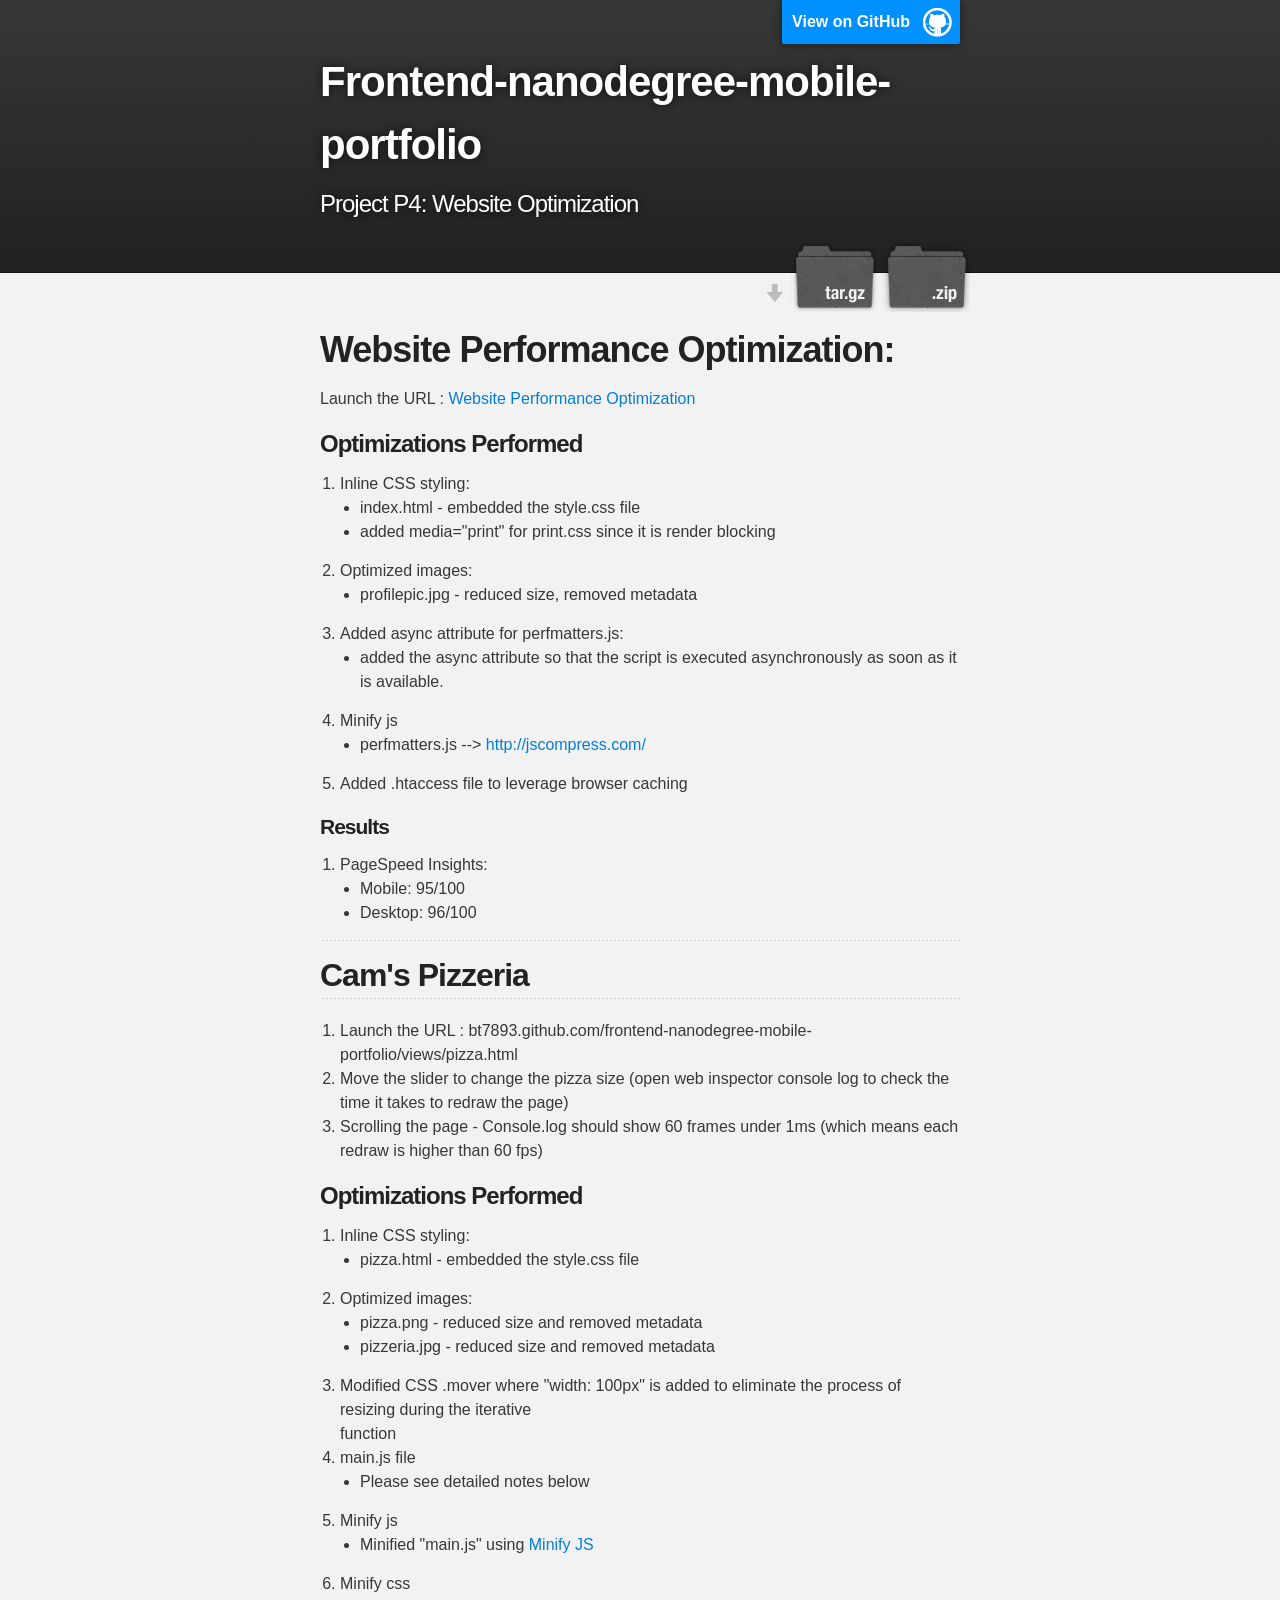
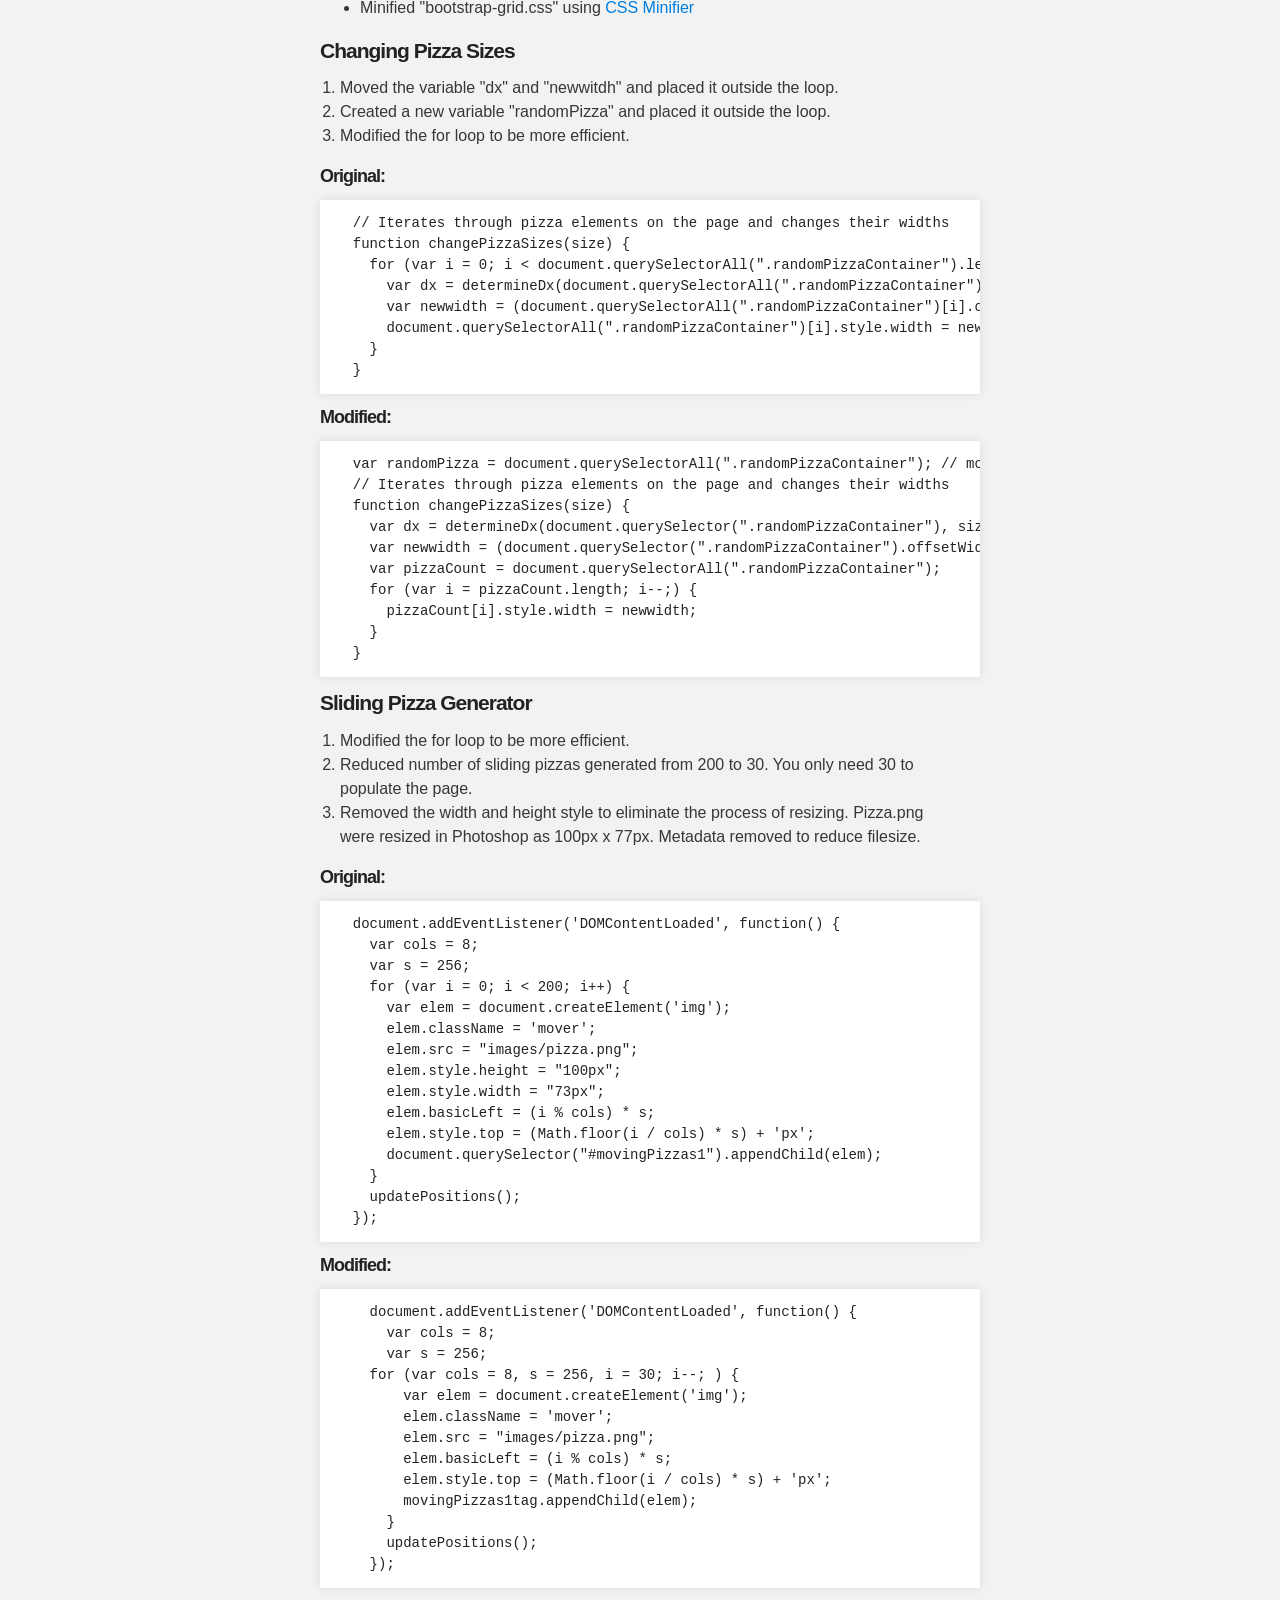
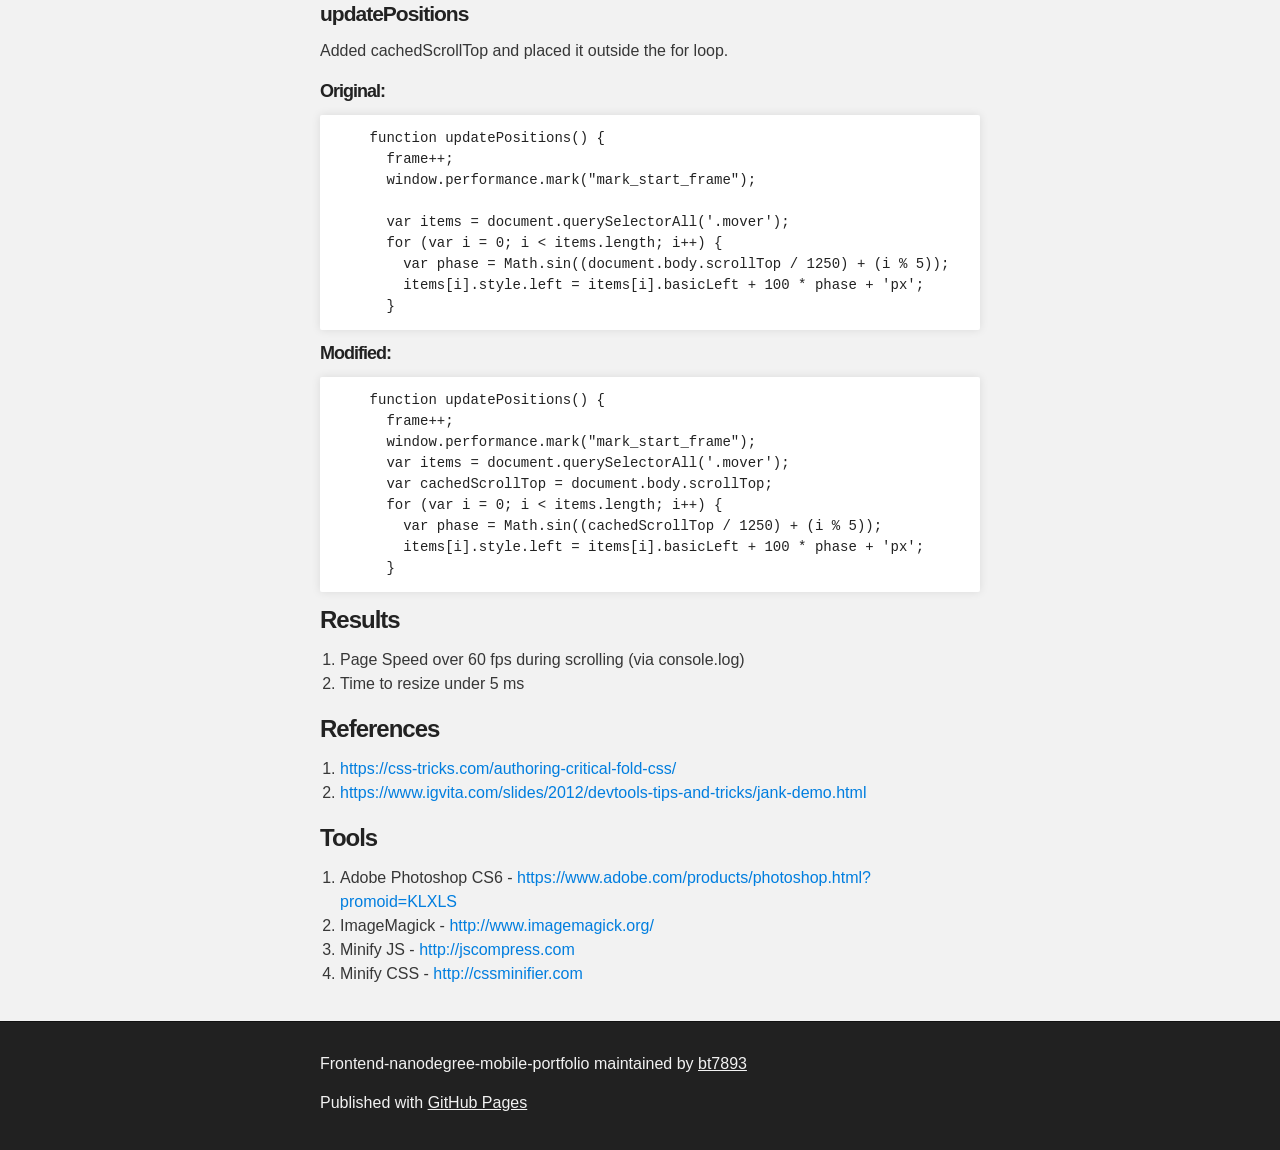
==== index.html @ 43f9e5c0 "Create gh-pages branch via GitHub" ====
<!DOCTYPE html>
<html>

  <head>
    <meta charset='utf-8'>
    <meta http-equiv="X-UA-Compatible" content="chrome=1">
    <meta name="description" content="Frontend-nanodegree-mobile-portfolio : Project P4: Website Optimization">

    <link rel="stylesheet" type="text/css" media="screen" href="stylesheets/stylesheet.css">

    <title>Frontend-nanodegree-mobile-portfolio</title>
  </head>

  <body>

    <!-- HEADER -->
    <div id="header_wrap" class="outer">
        <header class="inner">
          <a id="forkme_banner" href="https://github.com/bt7893/frontend-nanodegree-mobile-portfolio">View on GitHub</a>

          <h1 id="project_title">Frontend-nanodegree-mobile-portfolio</h1>
          <h2 id="project_tagline">Project P4: Website Optimization</h2>

            <section id="downloads">
              <a class="zip_download_link" href="https://github.com/bt7893/frontend-nanodegree-mobile-portfolio/zipball/master">Download this project as a .zip file</a>
              <a class="tar_download_link" href="https://github.com/bt7893/frontend-nanodegree-mobile-portfolio/tarball/master">Download this project as a tar.gz file</a>
            </section>
        </header>
    </div>

    <!-- MAIN CONTENT -->
    <div id="main_content_wrap" class="outer">
      <section id="main_content" class="inner">
        <h1>
<a id="website-performance-optimization" class="anchor" href="#website-performance-optimization" aria-hidden="true"><span class="octicon octicon-link"></span></a>Website Performance Optimization:</h1>

<p>Launch the URL : <a href="bt7893.github.io/frontend-nanodegree-mobile-portfolio/landingPage.html">Website Performance Optimization</a></p>

<h3>
<a id="optimizations-performed" class="anchor" href="#optimizations-performed" aria-hidden="true"><span class="octicon octicon-link"></span></a>Optimizations Performed</h3>

<ol>
<li>Inline CSS styling:

<ul>
<li>index.html - embedded the style.css file</li>
<li>added media="print" for print.css since it is render blocking</li>
</ul>
</li>
<li>Optimized images:

<ul>
<li>profilepic.jpg - reduced size, removed metadata</li>
</ul>
</li>
<li>Added async attribute for perfmatters.js:

<ul>
<li>added the async attribute so that the script is executed asynchronously as soon as it is available.</li>
</ul>
</li>
<li>Minify js

<ul>
<li>perfmatters.js --&gt; <a href="http://jscompress.com/">http://jscompress.com/</a>
</li>
</ul>
</li>
<li>Added .htaccess file to leverage browser caching</li>
</ol>

<h4>
<a id="results" class="anchor" href="#results" aria-hidden="true"><span class="octicon octicon-link"></span></a>Results</h4>

<ol>
<li>PageSpeed Insights:

<ul>
<li>Mobile: 95/100</li>
<li>Desktop: 96/100</li>
</ul>
</li>
</ol>

<hr>

<h2>
<a id="cams-pizzeria" class="anchor" href="#cams-pizzeria" aria-hidden="true"><span class="octicon octicon-link"></span></a>Cam's Pizzeria</h2>

<ol>
<li>Launch the URL : bt7893.github.com/frontend-nanodegree-mobile-portfolio/views/pizza.html</li>
<li>Move the slider to change the pizza size (open web inspector console log to check the time it takes to redraw the page)</li>
<li>Scrolling the page - Console.log should show 60 frames under 1ms (which means each redraw is higher than 60 fps)</li>
</ol>

<h3>
<a id="optimizations-performed-1" class="anchor" href="#optimizations-performed-1" aria-hidden="true"><span class="octicon octicon-link"></span></a>Optimizations Performed</h3>

<ol>
<li>Inline CSS styling:

<ul>
<li>pizza.html - embedded the style.css file</li>
</ul>
</li>
<li>Optimized images:

<ul>
<li>pizza.png - reduced size and removed metadata</li>
<li>pizzeria.jpg - reduced size and removed metadata</li>
</ul>
</li>
<li>Modified CSS .mover where "width: 100px" is added to eliminate the process of resizing during the iterative<br>
function</li>
<li>main.js file

<ul>
<li>Please see detailed notes below</li>
</ul>
</li>
<li>Minify js

<ul>
<li>Minified "main.js" using <a href="http://jscompress.com/">Minify JS</a>
</li>
</ul>
</li>
<li>Minify css

<ul>
<li>Minified "bootstrap-grid.css" using <a href="http://cssminifier.com/">CSS Minifier</a>
</li>
</ul>
</li>
</ol>

<h4>
<a id="changing-pizza-sizes" class="anchor" href="#changing-pizza-sizes" aria-hidden="true"><span class="octicon octicon-link"></span></a>Changing Pizza Sizes</h4>

<ol>
<li>Moved the variable "dx" and "newwitdh" and placed it outside the loop.</li>
<li>Created a new variable "randomPizza" and placed it outside the loop.</li>
<li>Modified the for loop to be more efficient.</li>
</ol>

<h5>
<a id="original" class="anchor" href="#original" aria-hidden="true"><span class="octicon octicon-link"></span></a>Original:</h5>

<pre><code>  // Iterates through pizza elements on the page and changes their widths
  function changePizzaSizes(size) {
    for (var i = 0; i &lt; document.querySelectorAll(".randomPizzaContainer").length; i++) {
      var dx = determineDx(document.querySelectorAll(".randomPizzaContainer")[i], size);
      var newwidth = (document.querySelectorAll(".randomPizzaContainer")[i].offsetWidth + dx) + 'px';
      document.querySelectorAll(".randomPizzaContainer")[i].style.width = newwidth;
    }
  }
</code></pre>

<h5>
<a id="modified" class="anchor" href="#modified" aria-hidden="true"><span class="octicon octicon-link"></span></a>Modified:</h5>

<pre><code>  var randomPizza = document.querySelectorAll(".randomPizzaContainer"); // moved this variable so that it sits outside the function to reduce iterations to fetch the data.
  // Iterates through pizza elements on the page and changes their widths
  function changePizzaSizes(size) {
    var dx = determineDx(document.querySelector(".randomPizzaContainer"), size);
    var newwidth = (document.querySelector(".randomPizzaContainer").offsetWidth + dx) + 'px';
    var pizzaCount = document.querySelectorAll(".randomPizzaContainer");
    for (var i = pizzaCount.length; i--;) {
      pizzaCount[i].style.width = newwidth;
    }
  }
</code></pre>

<h4>
<a id="sliding-pizza-generator" class="anchor" href="#sliding-pizza-generator" aria-hidden="true"><span class="octicon octicon-link"></span></a>Sliding Pizza Generator</h4>

<ol>
<li>Modified the for loop to be more efficient.</li>
<li>Reduced number of sliding pizzas generated from 200 to 30. You only need 30 to populate the page.</li>
<li>Removed the width and height style to eliminate the process of resizing. Pizza.png were resized in Photoshop as 
100px x 77px. Metadata removed to reduce filesize.</li>
</ol>

<h5>
<a id="original-1" class="anchor" href="#original-1" aria-hidden="true"><span class="octicon octicon-link"></span></a>Original:</h5>

<pre><code>  document.addEventListener('DOMContentLoaded', function() {
    var cols = 8;
    var s = 256;
    for (var i = 0; i &lt; 200; i++) {
      var elem = document.createElement('img');
      elem.className = 'mover';
      elem.src = "images/pizza.png";
      elem.style.height = "100px";
      elem.style.width = "73px";
      elem.basicLeft = (i % cols) * s;
      elem.style.top = (Math.floor(i / cols) * s) + 'px';
      document.querySelector("#movingPizzas1").appendChild(elem);
    }
    updatePositions();
  });
</code></pre>

<h5>
<a id="modified-1" class="anchor" href="#modified-1" aria-hidden="true"><span class="octicon octicon-link"></span></a>Modified:</h5>

<pre><code>    document.addEventListener('DOMContentLoaded', function() {
      var cols = 8;
      var s = 256;
    for (var cols = 8, s = 256, i = 30; i--; ) {
        var elem = document.createElement('img');
        elem.className = 'mover';
        elem.src = "images/pizza.png";
        elem.basicLeft = (i % cols) * s;
        elem.style.top = (Math.floor(i / cols) * s) + 'px';
        movingPizzas1tag.appendChild(elem);
      }
      updatePositions();
    });
</code></pre>

<h4>
<a id="updatepositions" class="anchor" href="#updatepositions" aria-hidden="true"><span class="octicon octicon-link"></span></a>updatePositions</h4>

<p>Added cachedScrollTop and placed it outside the for loop.</p>

<h5>
<a id="original-2" class="anchor" href="#original-2" aria-hidden="true"><span class="octicon octicon-link"></span></a>Original:</h5>

<pre><code>    function updatePositions() {
      frame++;
      window.performance.mark("mark_start_frame");

      var items = document.querySelectorAll('.mover');
      for (var i = 0; i &lt; items.length; i++) {
        var phase = Math.sin((document.body.scrollTop / 1250) + (i % 5));
        items[i].style.left = items[i].basicLeft + 100 * phase + 'px';
      }
</code></pre>

<h5>
<a id="modified-2" class="anchor" href="#modified-2" aria-hidden="true"><span class="octicon octicon-link"></span></a>Modified:</h5>

<pre><code>    function updatePositions() {
      frame++;
      window.performance.mark("mark_start_frame");
      var items = document.querySelectorAll('.mover');
      var cachedScrollTop = document.body.scrollTop;
      for (var i = 0; i &lt; items.length; i++) {
        var phase = Math.sin((cachedScrollTop / 1250) + (i % 5));
        items[i].style.left = items[i].basicLeft + 100 * phase + 'px';
      }
</code></pre>

<h3>
<a id="results-1" class="anchor" href="#results-1" aria-hidden="true"><span class="octicon octicon-link"></span></a>Results</h3>

<ol>
<li>Page Speed over 60 fps during scrolling (via console.log)</li>
<li>Time to resize under 5 ms</li>
</ol>

<h3>
<a id="references" class="anchor" href="#references" aria-hidden="true"><span class="octicon octicon-link"></span></a>References</h3>

<ol>
<li><a href="https://css-tricks.com/authoring-critical-fold-css/">https://css-tricks.com/authoring-critical-fold-css/</a></li>
<li><a href="https://www.igvita.com/slides/2012/devtools-tips-and-tricks/jank-demo.html">https://www.igvita.com/slides/2012/devtools-tips-and-tricks/jank-demo.html</a></li>
</ol>

<h3>
<a id="tools" class="anchor" href="#tools" aria-hidden="true"><span class="octicon octicon-link"></span></a>Tools</h3>

<ol>
<li>Adobe Photoshop CS6 - <a href="https://www.adobe.com/products/photoshop.html?promoid=KLXLS">https://www.adobe.com/products/photoshop.html?promoid=KLXLS</a>
</li>
<li>ImageMagick - <a href="http://www.imagemagick.org/">http://www.imagemagick.org/</a>
</li>
<li>Minify JS - <a href="http://jscompress.com">http://jscompress.com</a>
</li>
<li>Minify CSS - <a href="http://cssminifier.com">http://cssminifier.com</a>
</li>
</ol>
      </section>
    </div>

    <!-- FOOTER  -->
    <div id="footer_wrap" class="outer">
      <footer class="inner">
        <p class="copyright">Frontend-nanodegree-mobile-portfolio maintained by <a href="https://github.com/bt7893">bt7893</a></p>
        <p>Published with <a href="http://pages.github.com">GitHub Pages</a></p>
      </footer>
    </div>

    

  </body>
</html>
---- stylesheets/stylesheet.css ----
/*******************************************************************************
Slate Theme for GitHub Pages
by Jason Costello, @jsncostello
*******************************************************************************/

@import url(pygment_trac.css);

/*******************************************************************************
MeyerWeb Reset
*******************************************************************************/

html, body, div, span, applet, object, iframe,
h1, h2, h3, h4, h5, h6, p, blockquote, pre,
a, abbr, acronym, address, big, cite, code,
del, dfn, em, img, ins, kbd, q, s, samp,
small, strike, strong, sub, sup, tt, var,
b, u, i, center,
dl, dt, dd, ol, ul, li,
fieldset, form, label, legend,
table, caption, tbody, tfoot, thead, tr, th, td,
article, aside, canvas, details, embed,
figure, figcaption, footer, header, hgroup,
menu, nav, output, ruby, section, summary,
time, mark, audio, video {
  margin: 0;
  padding: 0;
  border: 0;
  font: inherit;
  vertical-align: baseline;
}

/* HTML5 display-role reset for older browsers */
article, aside, details, figcaption, figure,
footer, header, hgroup, menu, nav, section {
  display: block;
}

ol, ul {
  list-style: none;
}

table {
  border-collapse: collapse;
  border-spacing: 0;
}

/*******************************************************************************
Theme Styles
*******************************************************************************/

body {
  box-sizing: border-box;
  color:#373737;
  background: #212121;
  font-size: 16px;
  font-family: 'Myriad Pro', Calibri, Helvetica, Arial, sans-serif;
  line-height: 1.5;
  -webkit-font-smoothing: antialiased;
}

h1, h2, h3, h4, h5, h6 {
  margin: 10px 0;
  font-weight: 700;
  color:#222222;
  font-family: 'Lucida Grande', 'Calibri', Helvetica, Arial, sans-serif;
  letter-spacing: -1px;
}

h1 {
  font-size: 36px;
  font-weight: 700;
}

h2 {
  padding-bottom: 10px;
  font-size: 32px;
  background: url('../images/bg_hr.png') repeat-x bottom;
}

h3 {
  font-size: 24px;
}

h4 {
  font-size: 21px;
}

h5 {
  font-size: 18px;
}

h6 {
  font-size: 16px;
}

p {
  margin: 10px 0 15px 0;
}

footer p {
  color: #f2f2f2;
}

a {
  text-decoration: none;
  color: #007edf;
  text-shadow: none;

  transition: color 0.5s ease;
  transition: text-shadow 0.5s ease;
  -webkit-transition: color 0.5s ease;
  -webkit-transition: text-shadow 0.5s ease;
  -moz-transition: color 0.5s ease;
  -moz-transition: text-shadow 0.5s ease;
  -o-transition: color 0.5s ease;
  -o-transition: text-shadow 0.5s ease;
  -ms-transition: color 0.5s ease;
  -ms-transition: text-shadow 0.5s ease;
}

a:hover, a:focus {text-decoration: underline;}

footer a {
  color: #F2F2F2;
  text-decoration: underline;
}

em {
  font-style: italic;
}

strong {
  font-weight: bold;
}

img {
  position: relative;
  margin: 0 auto;
  max-width: 739px;
  padding: 5px;
  margin: 10px 0 10px 0;
  border: 1px solid #ebebeb;

  box-shadow: 0 0 5px #ebebeb;
  -webkit-box-shadow: 0 0 5px #ebebeb;
  -moz-box-shadow: 0 0 5px #ebebeb;
  -o-box-shadow: 0 0 5px #ebebeb;
  -ms-box-shadow: 0 0 5px #ebebeb;
}

p img {
  display: inline;
  margin: 0;
  padding: 0;
  vertical-align: middle;
  text-align: center;
  border: none;
}

pre, code {
  width: 100%;
  color: #222;
  background-color: #fff;

  font-family: Monaco, "Bitstream Vera Sans Mono", "Lucida Console", Terminal, monospace;
  font-size: 14px;

  border-radius: 2px;
  -moz-border-radius: 2px;
  -webkit-border-radius: 2px;
}

pre {
  width: 100%;
  padding: 10px;
  box-shadow: 0 0 10px rgba(0,0,0,.1);
  overflow: auto;
}

code {
  padding: 3px;
  margin: 0 3px;
  box-shadow: 0 0 10px rgba(0,0,0,.1);
}

pre code {
  display: block;
  box-shadow: none;
}

blockquote {
  color: #666;
  margin-bottom: 20px;
  padding: 0 0 0 20px;
  border-left: 3px solid #bbb;
}


ul, ol, dl {
  margin-bottom: 15px
}

ul {
  list-style-position: inside;
  list-style: disc;
  padding-left: 20px;
}

ol {
  list-style-position: inside;
  list-style: decimal;
  padding-left: 20px;
}

dl dt {
  font-weight: bold;
}

dl dd {
  padding-left: 20px;
  font-style: italic;
}

dl p {
  padding-left: 20px;
  font-style: italic;
}

hr {
  height: 1px;
  margin-bottom: 5px;
  border: none;
  background: url('../images/bg_hr.png') repeat-x center;
}

table {
  border: 1px solid #373737;
  margin-bottom: 20px;
  text-align: left;
 }

th {
  font-family: 'Lucida Grande', 'Helvetica Neue', Helvetica, Arial, sans-serif;
  padding: 10px;
  background: #373737;
  color: #fff;
 }

td {
  padding: 10px;
  border: 1px solid #373737;
 }

form {
  background: #f2f2f2;
  padding: 20px;
}

/*******************************************************************************
Full-Width Styles
*******************************************************************************/

.outer {
  width: 100%;
}

.inner {
  position: relative;
  max-width: 640px;
  padding: 20px 10px;
  margin: 0 auto;
}

#forkme_banner {
  display: block;
  position: absolute;
  top:0;
  right: 10px;
  z-index: 10;
  padding: 10px 50px 10px 10px;
  color: #fff;
  background: url('../images/blacktocat.png') #0090ff no-repeat 95% 50%;
  font-weight: 700;
  box-shadow: 0 0 10px rgba(0,0,0,.5);
  border-bottom-left-radius: 2px;
  border-bottom-right-radius: 2px;
}

#header_wrap {
  background: #212121;
  background: -moz-linear-gradient(top, #373737, #212121);
  background: -webkit-linear-gradient(top, #373737, #212121);
  background: -ms-linear-gradient(top, #373737, #212121);
  background: -o-linear-gradient(top, #373737, #212121);
  background: linear-gradient(top, #373737, #212121);
}

#header_wrap .inner {
  padding: 50px 10px 30px 10px;
}

#project_title {
  margin: 0;
  color: #fff;
  font-size: 42px;
  font-weight: 700;
  text-shadow: #111 0px 0px 10px;
}

#project_tagline {
  color: #fff;
  font-size: 24px;
  font-weight: 300;
  background: none;
  text-shadow: #111 0px 0px 10px;
}

#downloads {
  position: absolute;
  width: 210px;
  z-index: 10;
  bottom: -40px;
  right: 0;
  height: 70px;
  background: url('../images/icon_download.png') no-repeat 0% 90%;
}

.zip_download_link {
  display: block;
  float: right;
  width: 90px;
  height:70px;
  text-indent: -5000px;
  overflow: hidden;
  background: url(../images/sprite_download.png) no-repeat bottom left;
}

.tar_download_link {
  display: block;
  float: right;
  width: 90px;
  height:70px;
  text-indent: -5000px;
  overflow: hidden;
  background: url(../images/sprite_download.png) no-repeat bottom right;
  margin-left: 10px;
}

.zip_download_link:hover {
  background: url(../images/sprite_download.png) no-repeat top left;
}

.tar_download_link:hover {
  background: url(../images/sprite_download.png) no-repeat top right;
}

#main_content_wrap {
  background: #f2f2f2;
  border-top: 1px solid #111;
  border-bottom: 1px solid #111;
}

#main_content {
  padding-top: 40px;
}

#footer_wrap {
  background: #212121;
}



/*******************************************************************************
Small Device Styles
*******************************************************************************/

@media screen and (max-width: 480px) {
  body {
    font-size:14px;
  }

  #downloads {
    display: none;
  }

  .inner {
    min-width: 320px;
    max-width: 480px;
  }

  #project_title {
  font-size: 32px;
  }

  h1 {
    font-size: 28px;
  }

  h2 {
    font-size: 24px;
  }

  h3 {
    font-size: 21px;
  }

  h4 {
    font-size: 18px;
  }

  h5 {
    font-size: 14px;
  }

  h6 {
    font-size: 12px;
  }

  code, pre {
    min-width: 320px;
    max-width: 480px;
    font-size: 11px;
  }

}
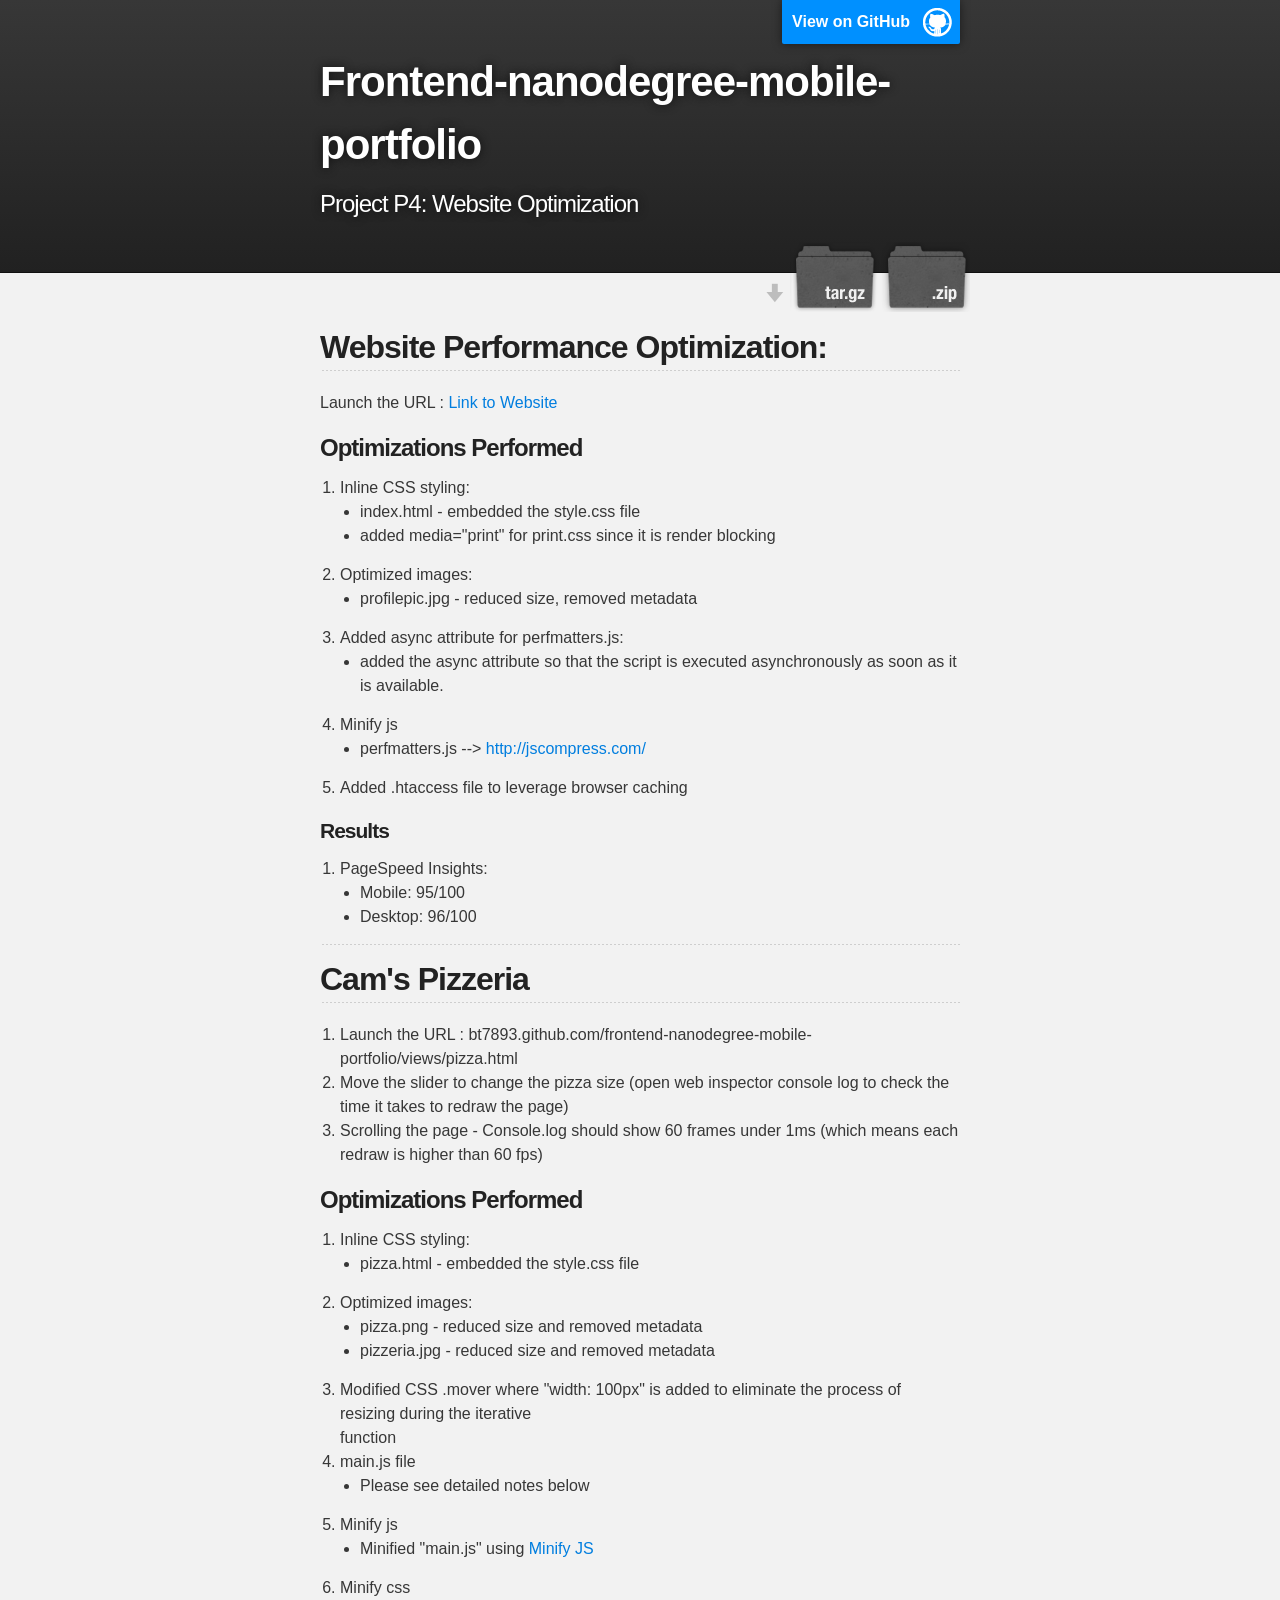
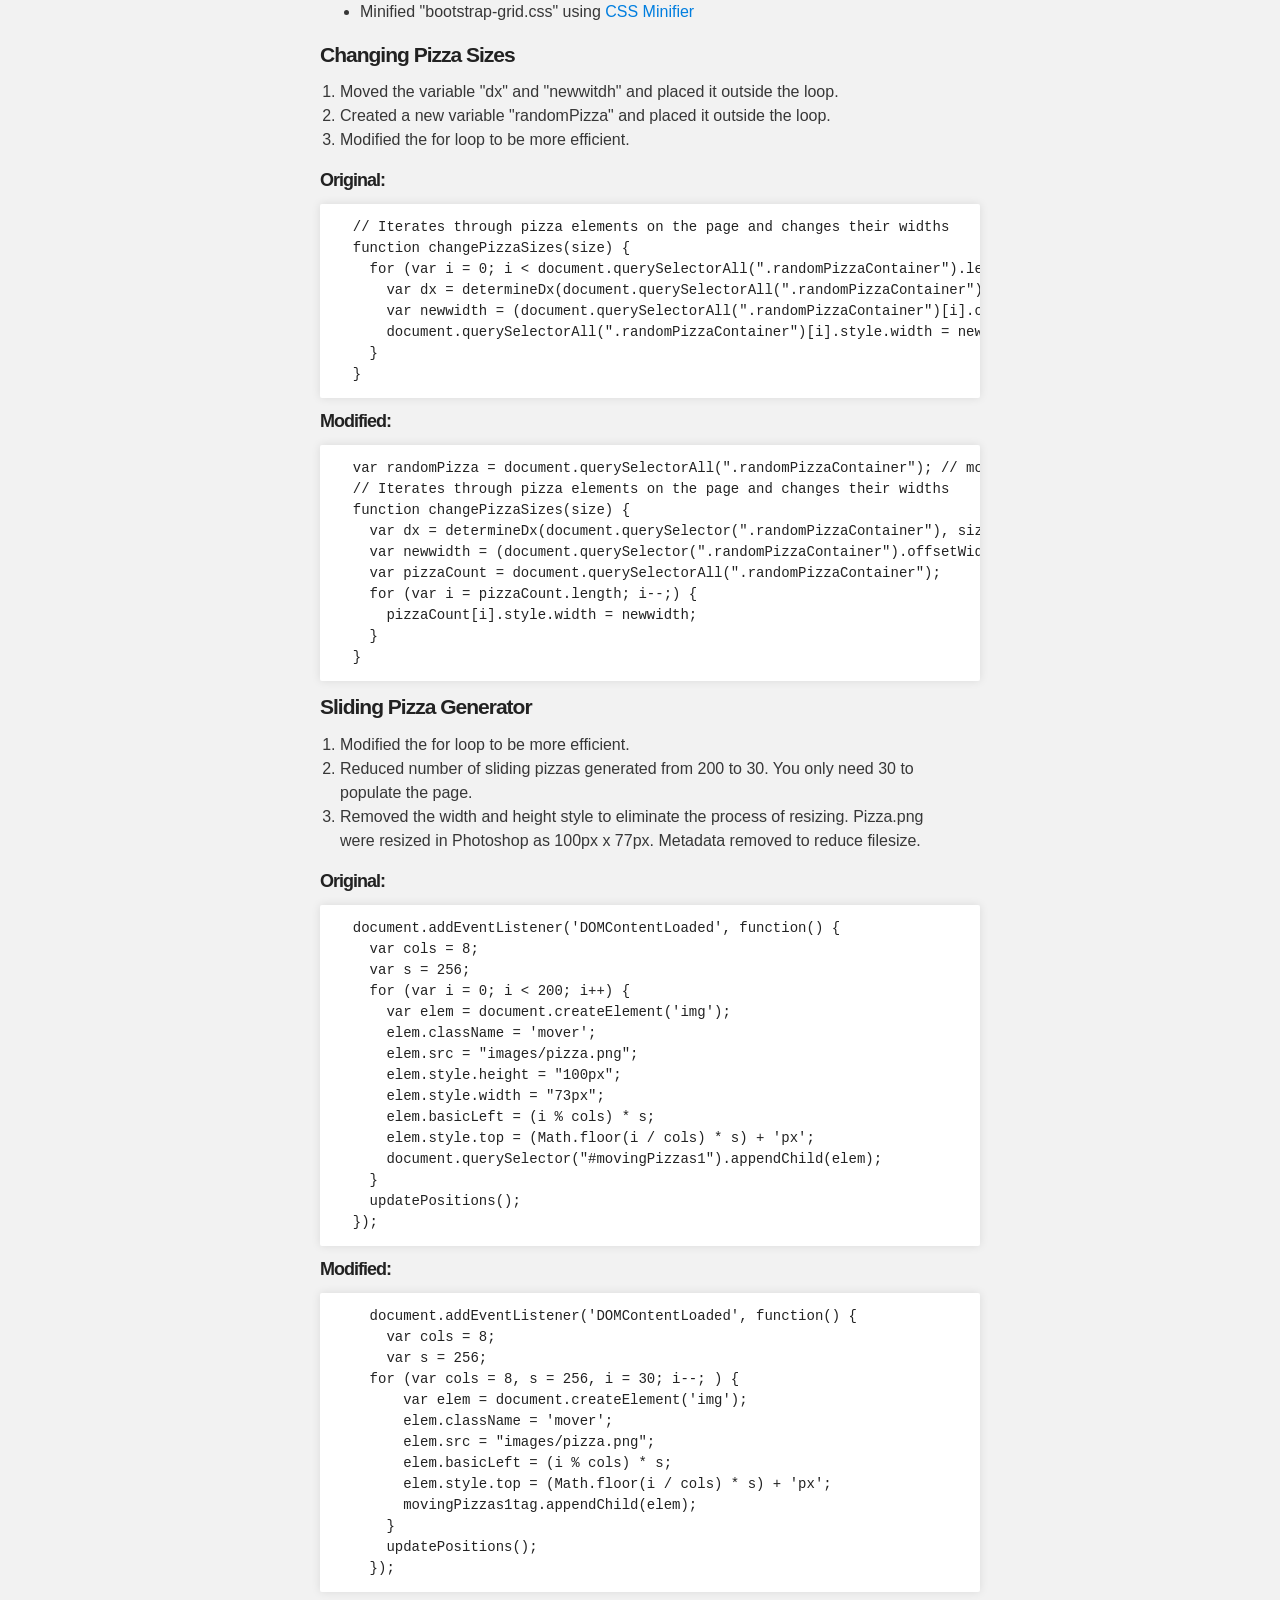
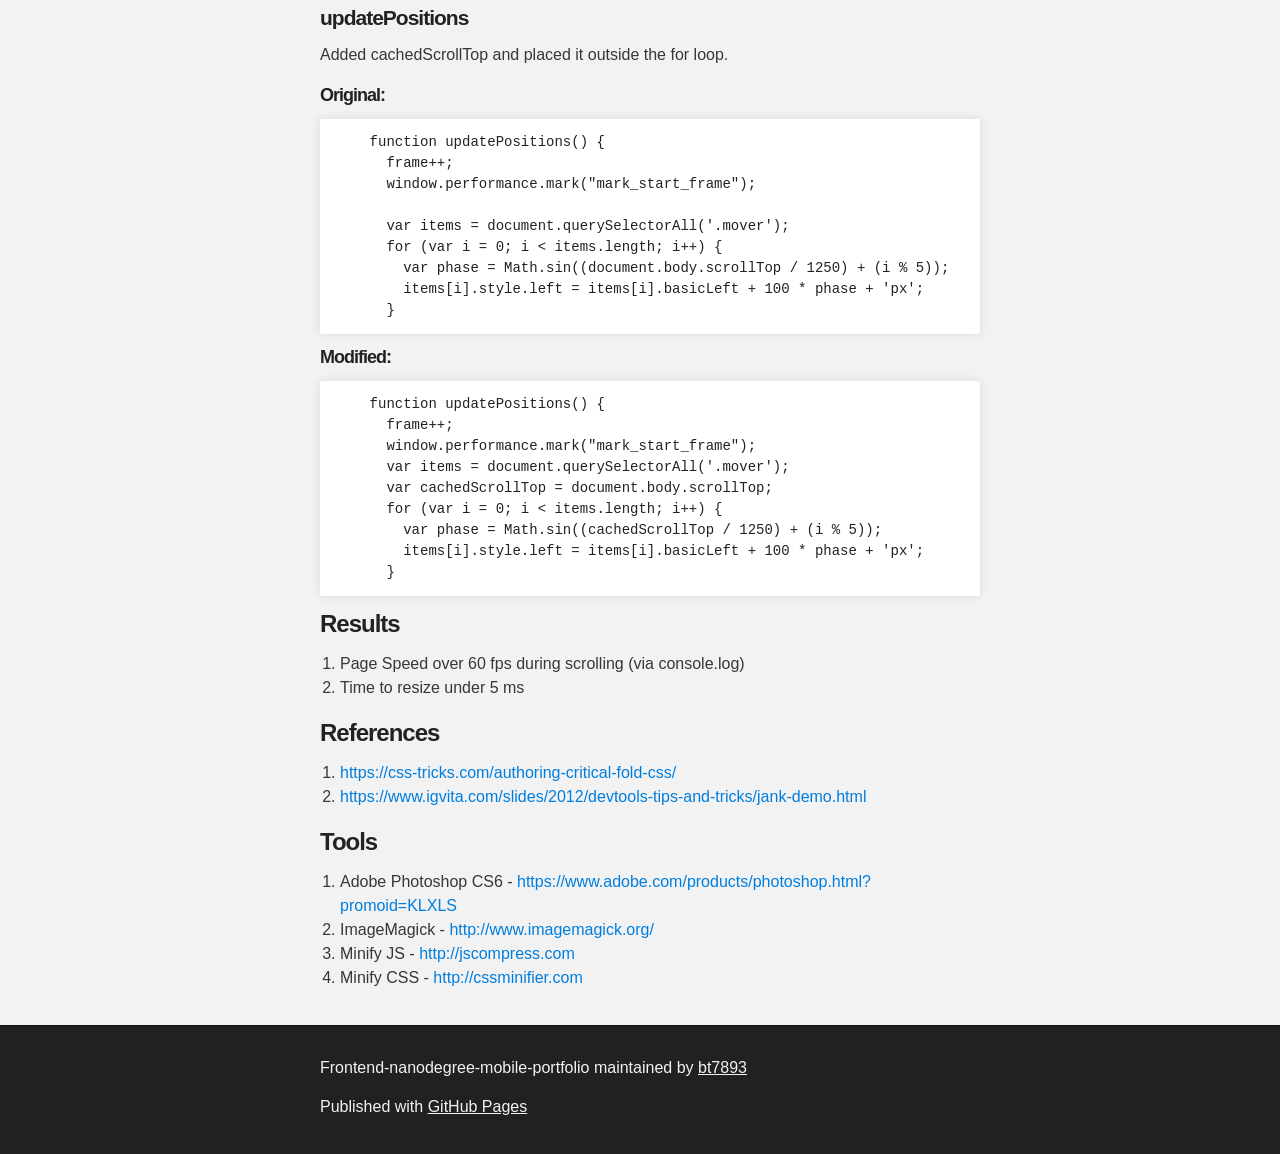
==== commit 4f935955: "Create gh-pages branch via GitHub" ====
--- a/index.html
+++ b/index.html
@@ -31,10 +31,10 @@
     <!-- MAIN CONTENT -->
     <div id="main_content_wrap" class="outer">
       <section id="main_content" class="inner">
-        <h1>
-<a id="website-performance-optimization" class="anchor" href="#website-performance-optimization" aria-hidden="true"><span class="octicon octicon-link"></span></a>Website Performance Optimization:</h1>
-
-<p>Launch the URL : <a href="bt7893.github.io/frontend-nanodegree-mobile-portfolio/landingPage.html">Website Performance Optimization</a></p>
+        <h2>
+<a id="website-performance-optimization" class="anchor" href="#website-performance-optimization" aria-hidden="true"><span class="octicon octicon-link"></span></a>Website Performance Optimization:</h2>
+
+<p>Launch the URL : <a href="bt7893.github.io/frontend-nanodegree-mobile-portfolio/landingPage.html">Link to Website</a></p>
 
 <h3>
 <a id="optimizations-performed" class="anchor" href="#optimizations-performed" aria-hidden="true"><span class="octicon octicon-link"></span></a>Optimizations Performed</h3>
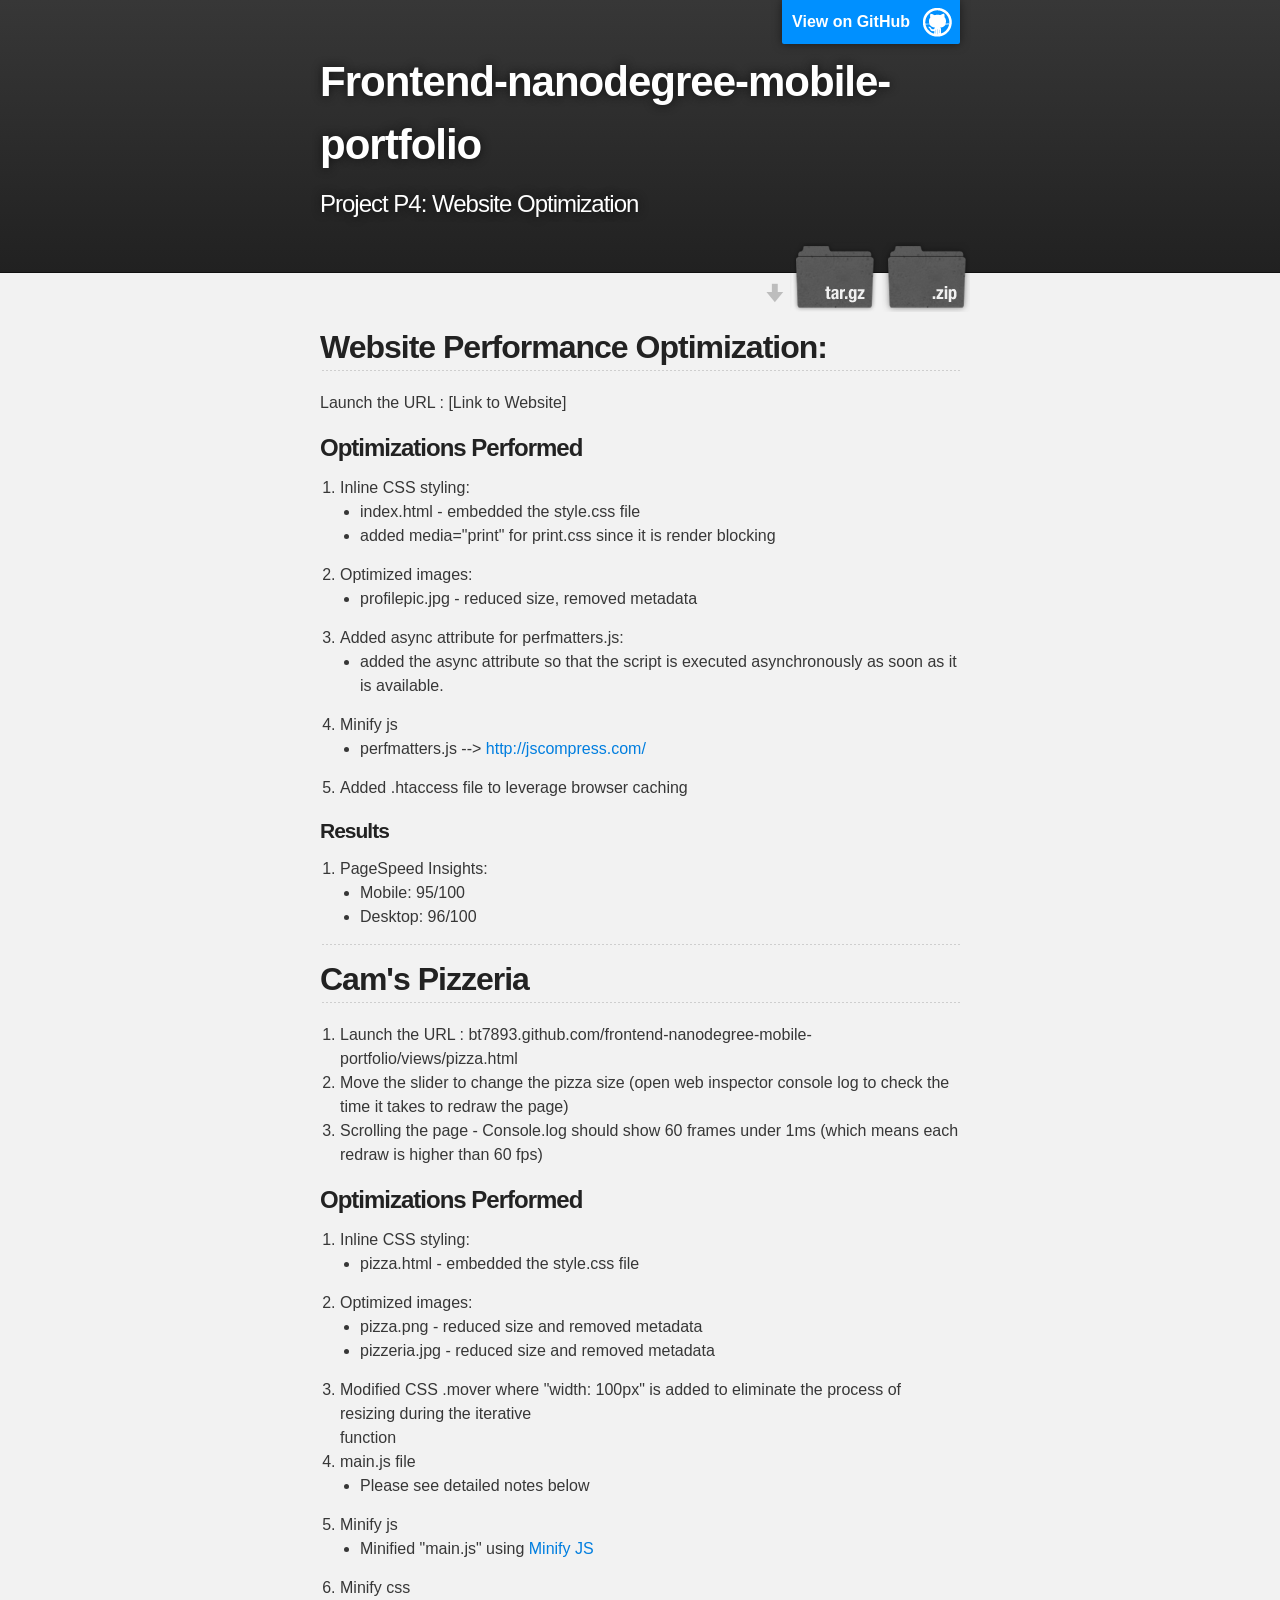
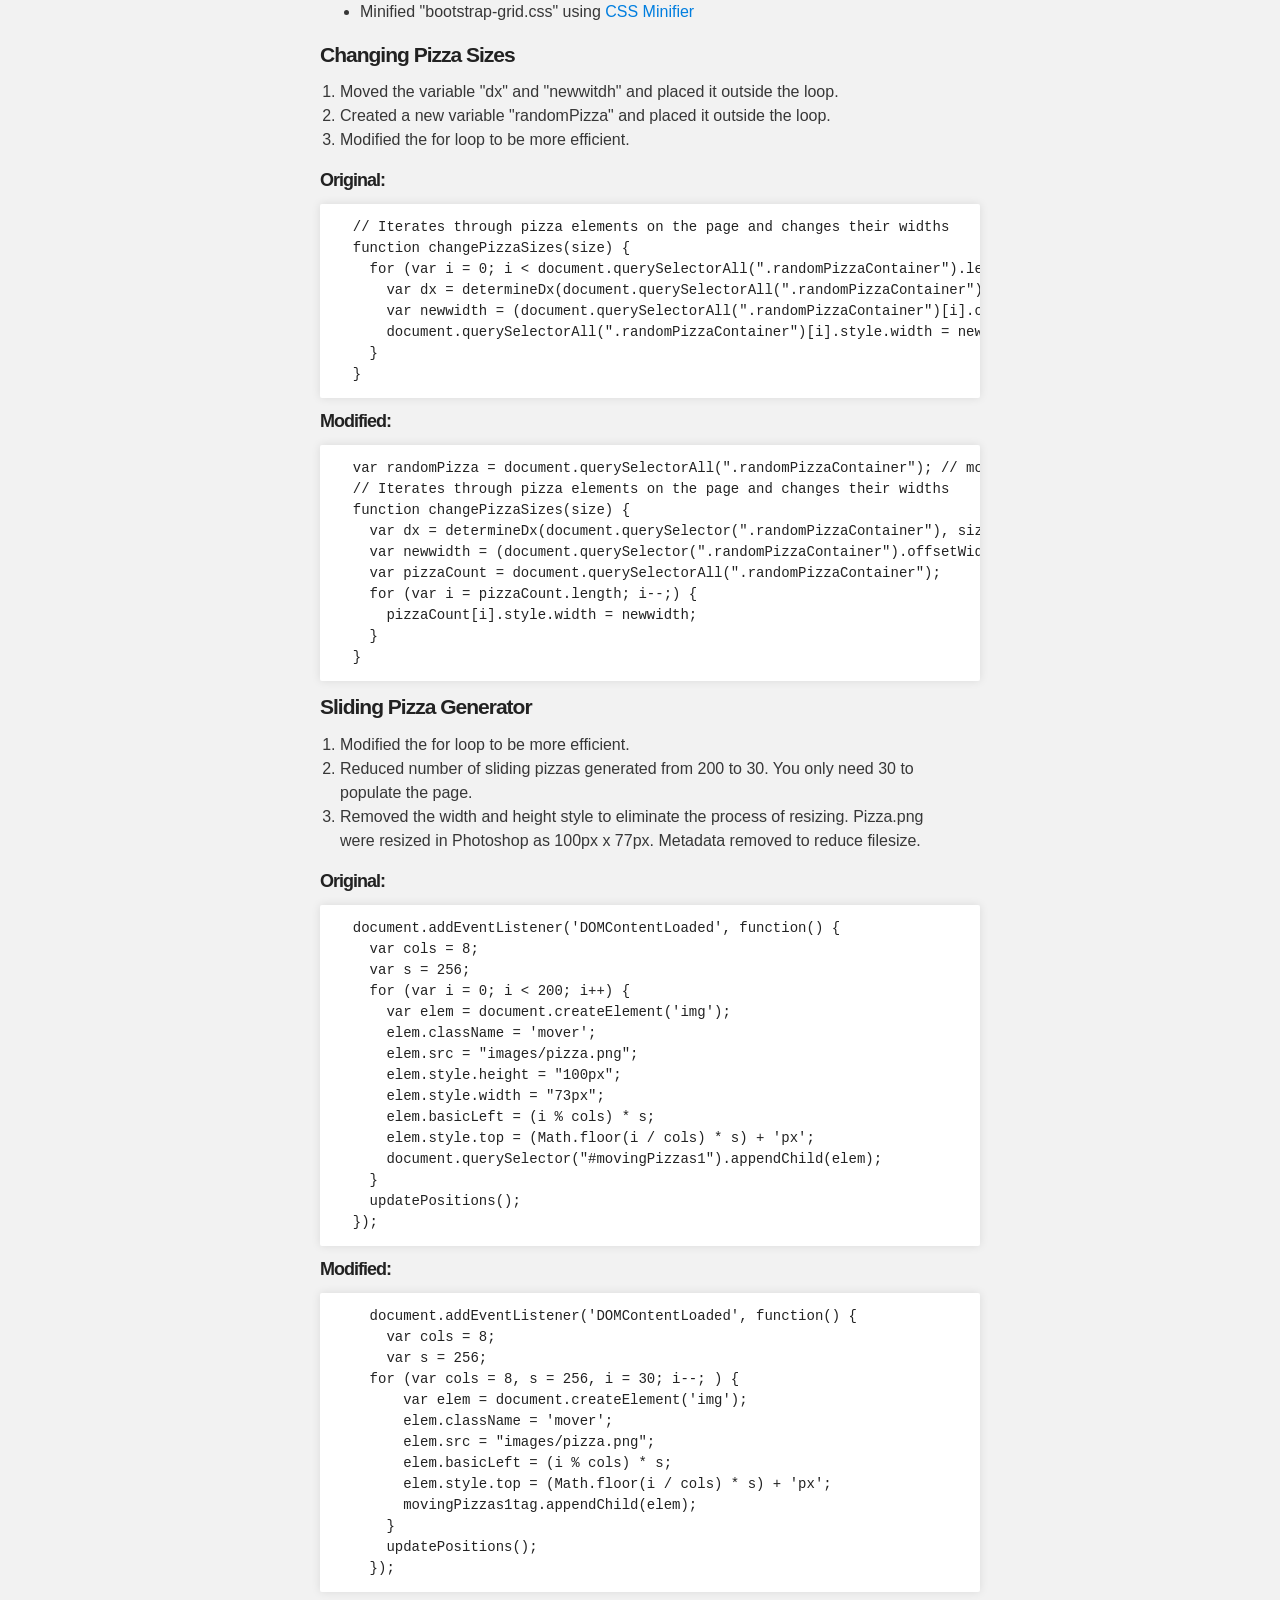
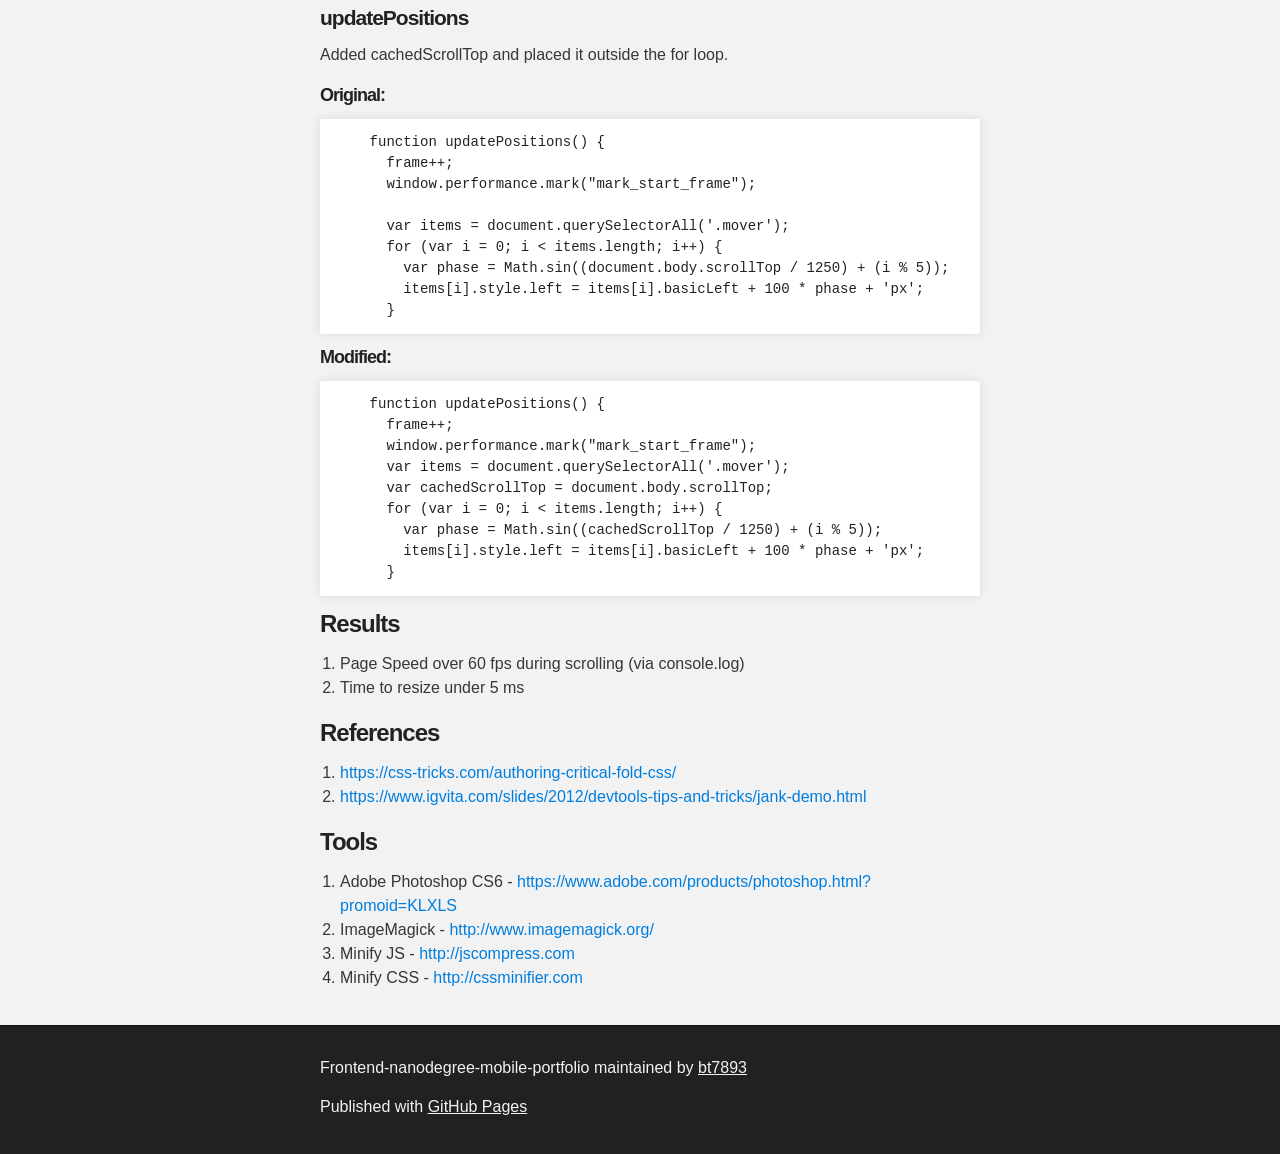
==== commit c795b38c: "Create gh-pages branch via GitHub" ====
--- a/index.html
+++ b/index.html
@@ -34,7 +34,7 @@
         <h2>
 <a id="website-performance-optimization" class="anchor" href="#website-performance-optimization" aria-hidden="true"><span class="octicon octicon-link"></span></a>Website Performance Optimization:</h2>
 
-<p>Launch the URL : <a href="bt7893.github.io/frontend-nanodegree-mobile-portfolio/landingPage.html">Link to Website</a></p>
+<p>Launch the URL : [Link to Website]</p>
 
 <h3>
 <a id="optimizations-performed" class="anchor" href="#optimizations-performed" aria-hidden="true"><span class="octicon octicon-link"></span></a>Optimizations Performed</h3>
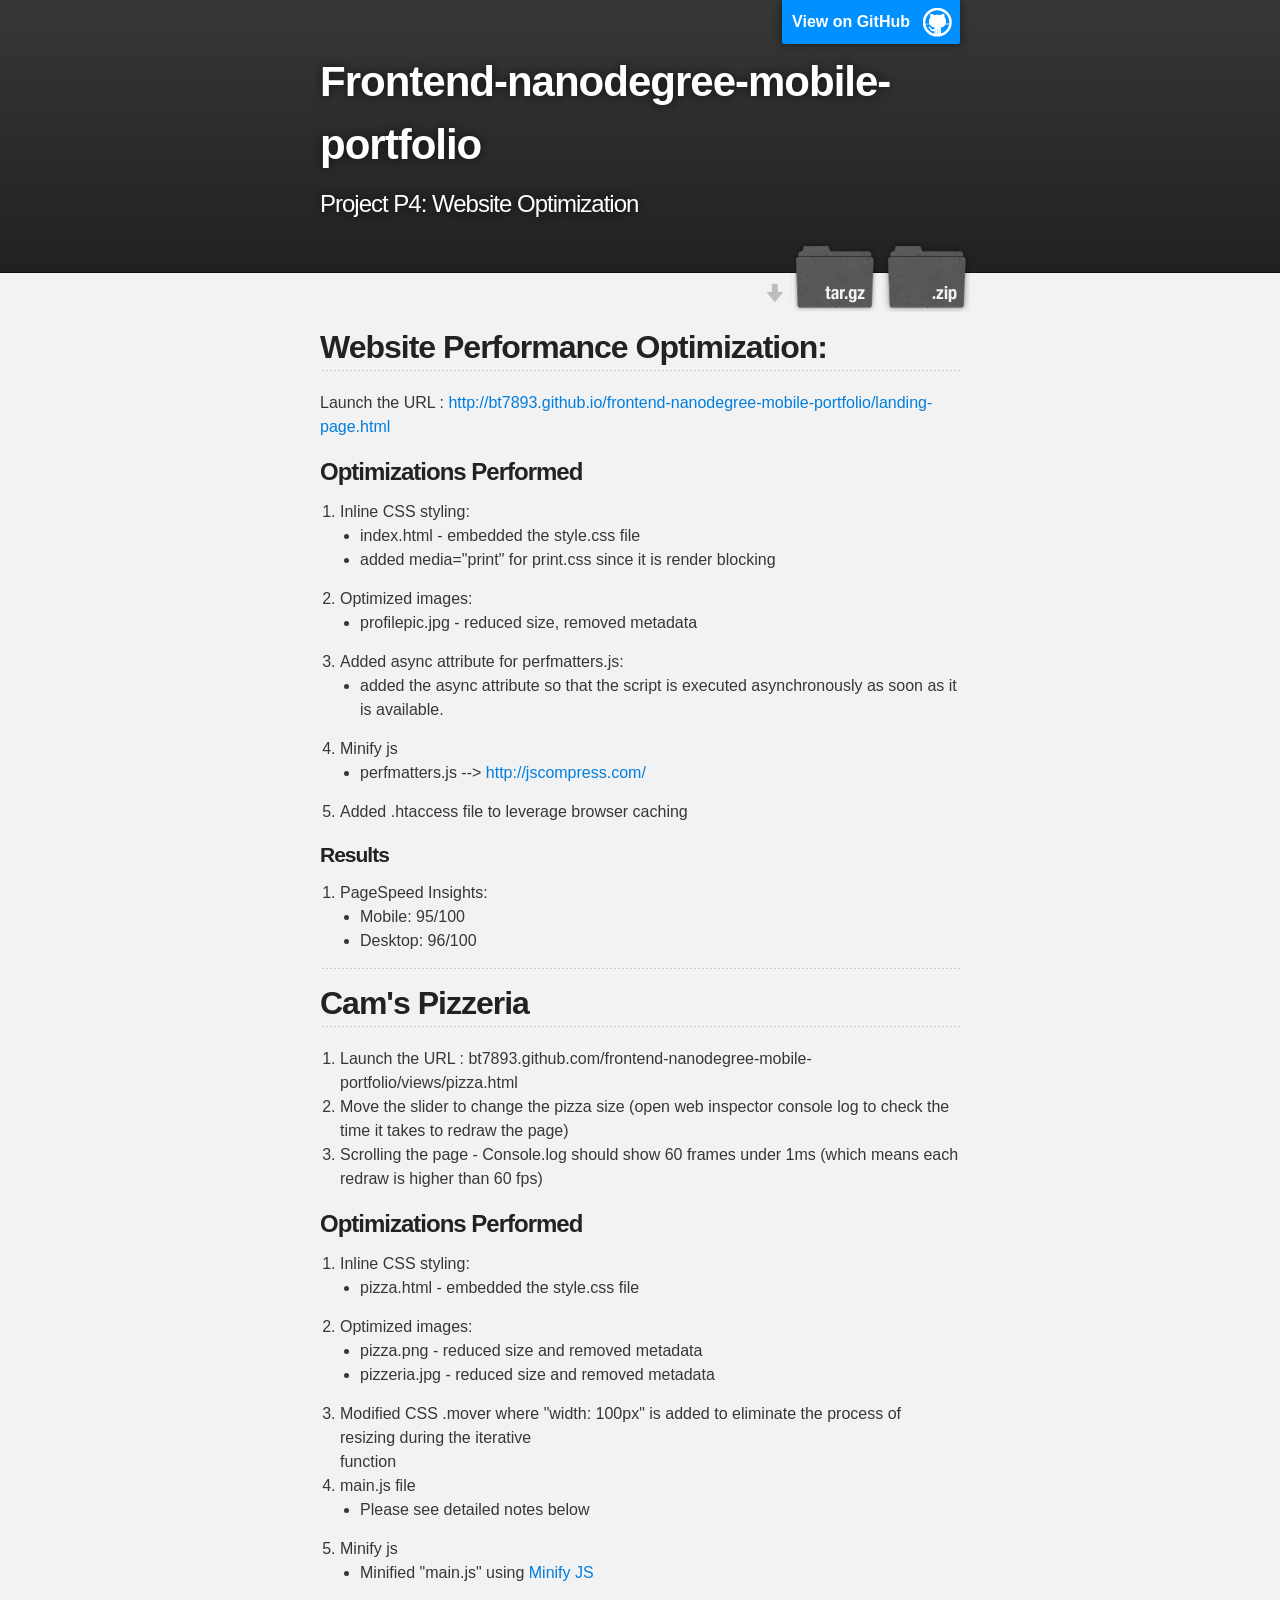
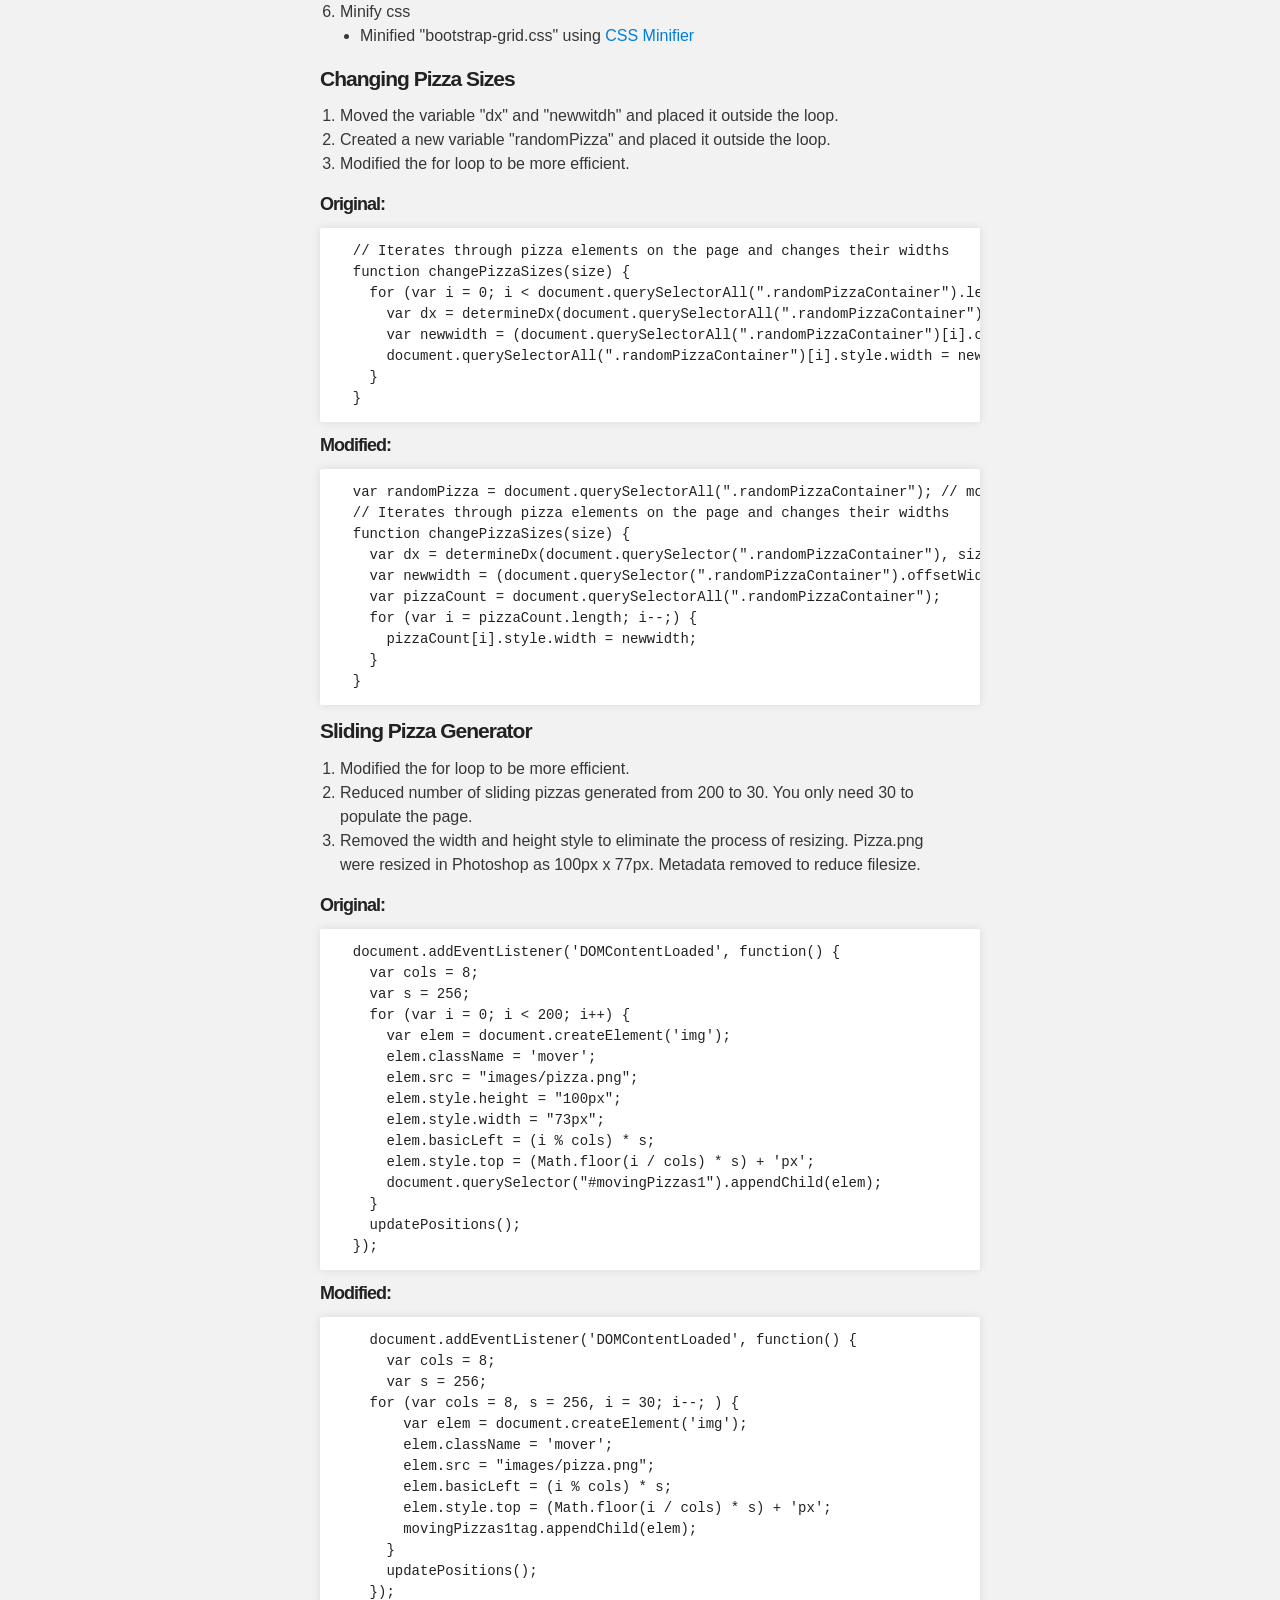
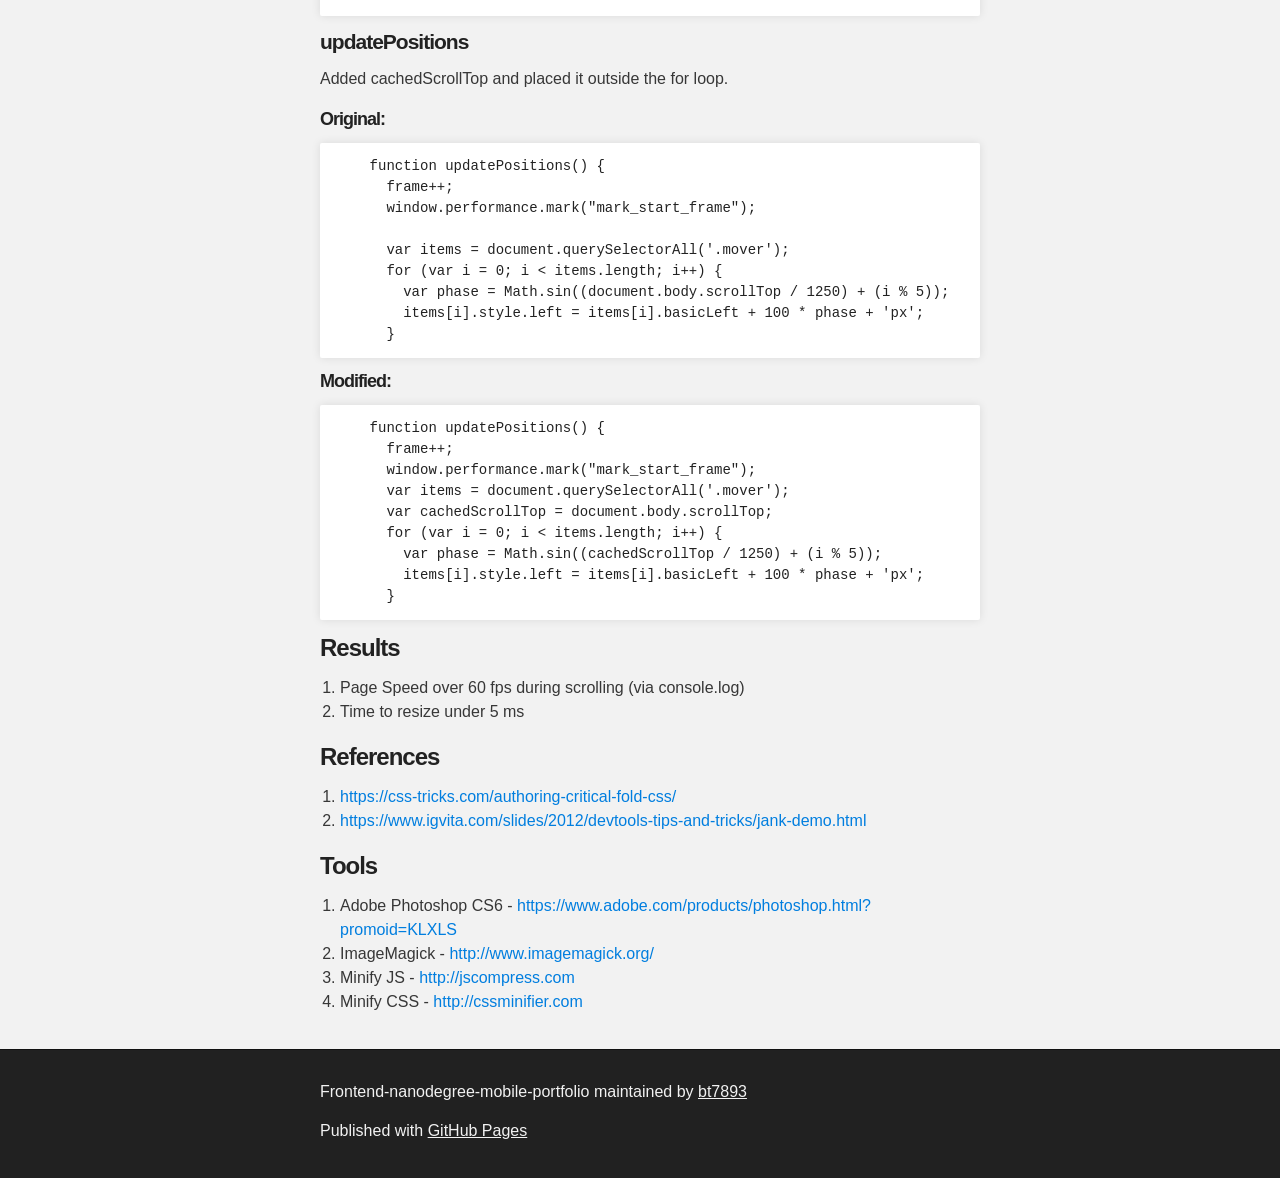
==== commit 3231e0ef: "Create gh-pages branch via GitHub" ====
--- a/index.html
+++ b/index.html
@@ -34,7 +34,7 @@
         <h2>
 <a id="website-performance-optimization" class="anchor" href="#website-performance-optimization" aria-hidden="true"><span class="octicon octicon-link"></span></a>Website Performance Optimization:</h2>
 
-<p>Launch the URL : [Link to Website]</p>
+<p>Launch the URL : <a href="http://bt7893.github.io/frontend-nanodegree-mobile-portfolio/landing-page.html">http://bt7893.github.io/frontend-nanodegree-mobile-portfolio/landing-page.html</a></p>
 
 <h3>
 <a id="optimizations-performed" class="anchor" href="#optimizations-performed" aria-hidden="true"><span class="octicon octicon-link"></span></a>Optimizations Performed</h3>
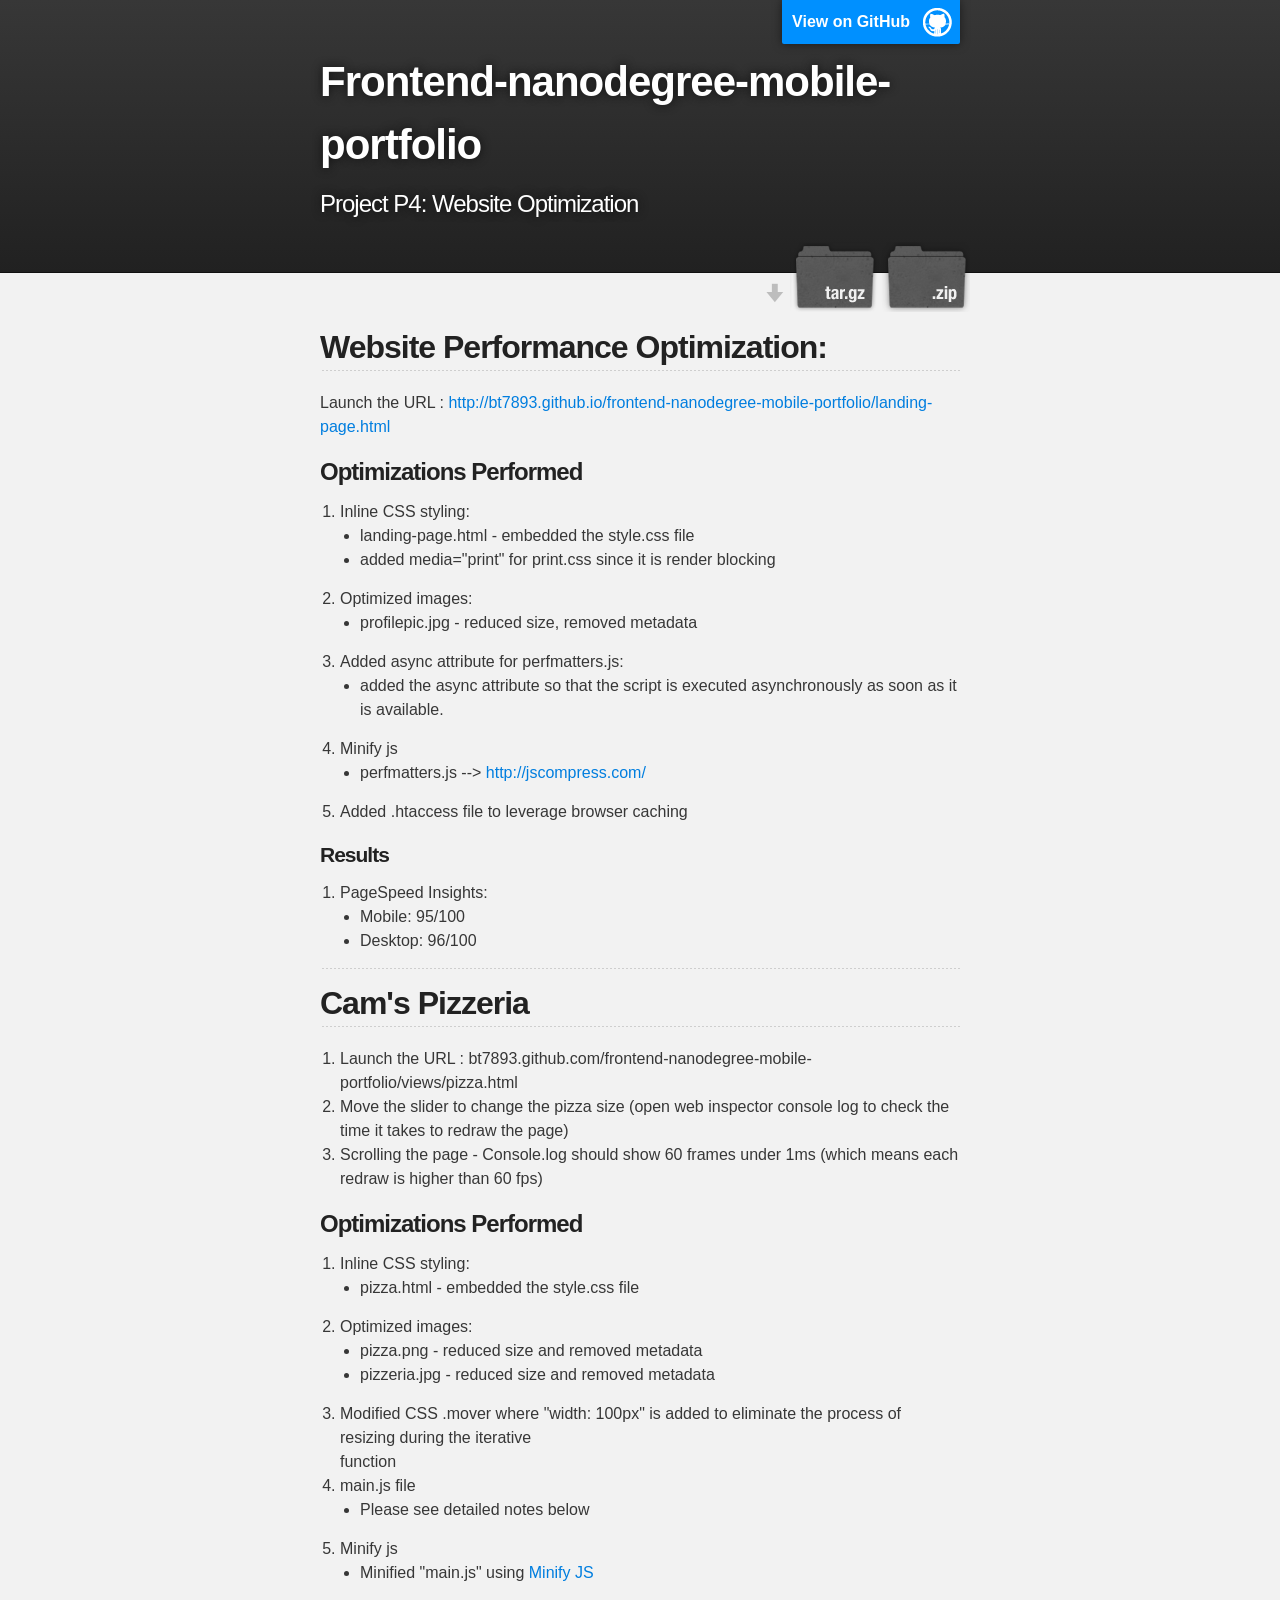
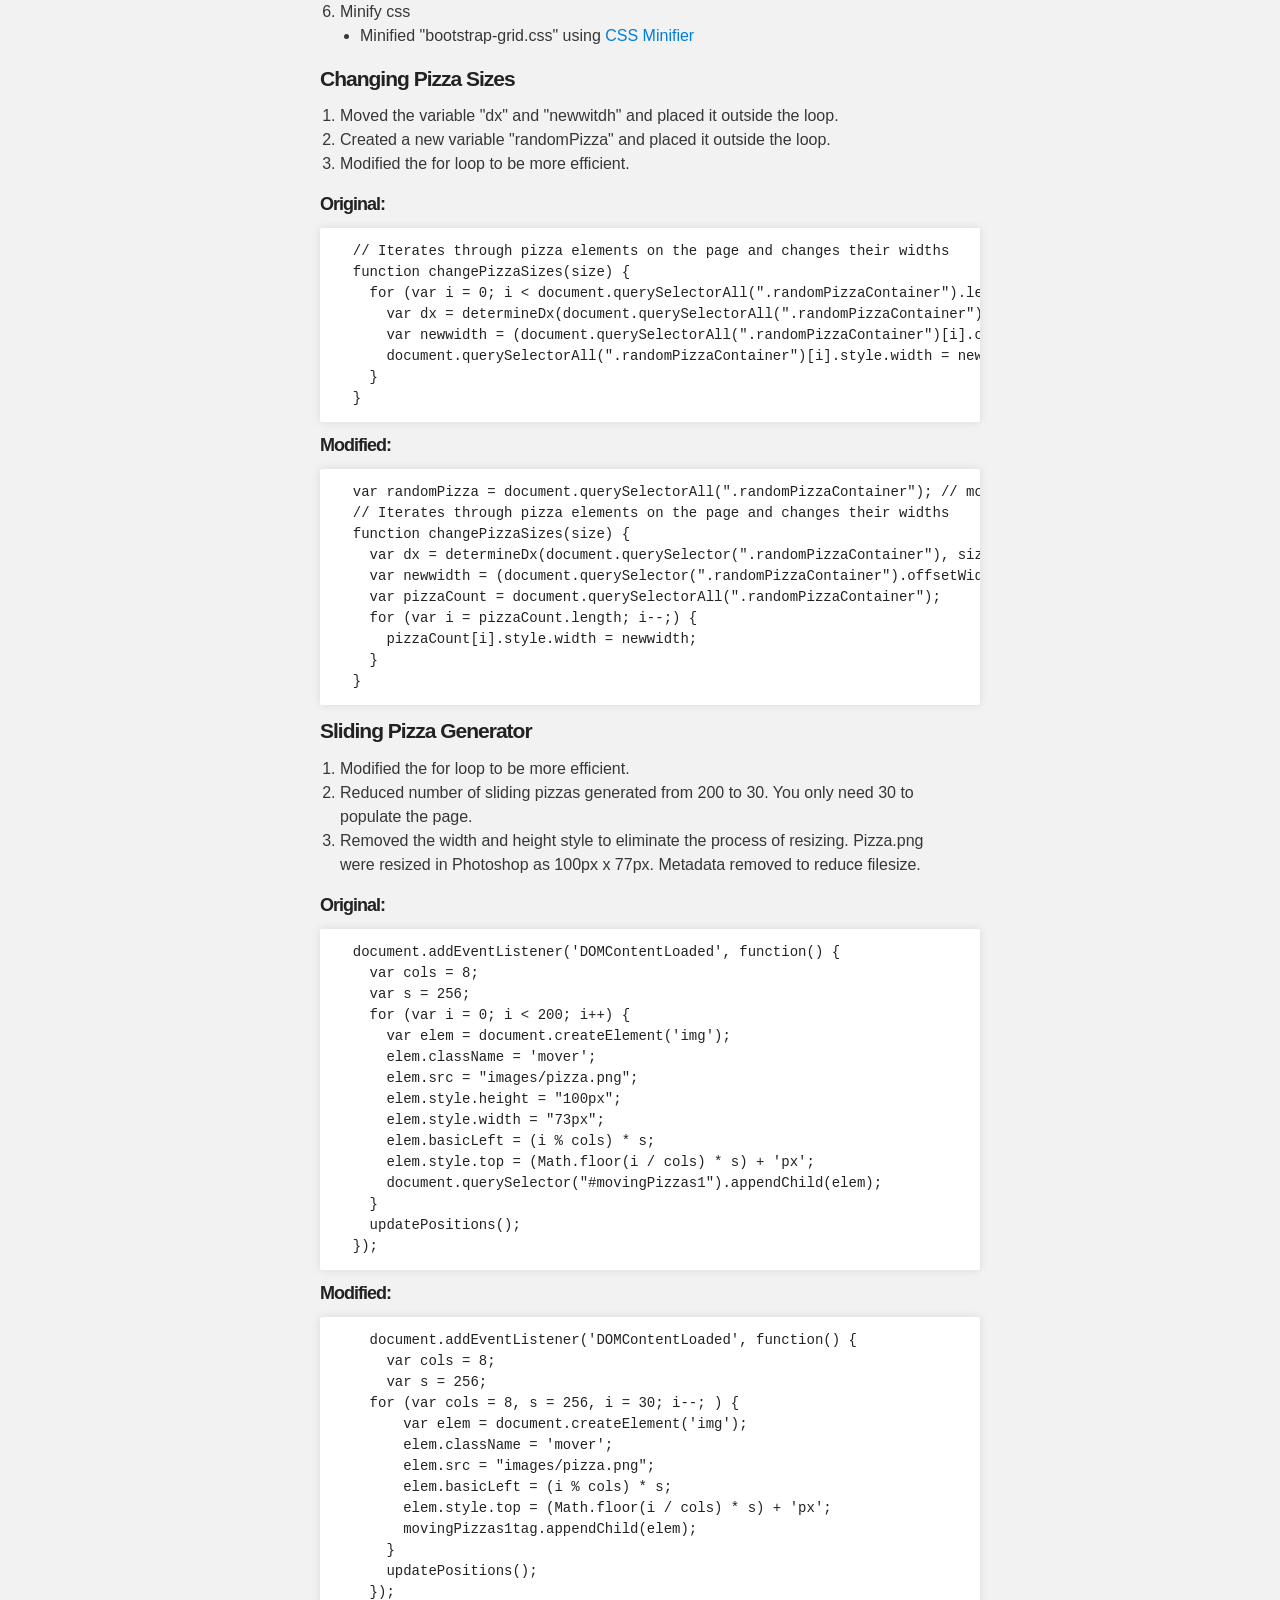
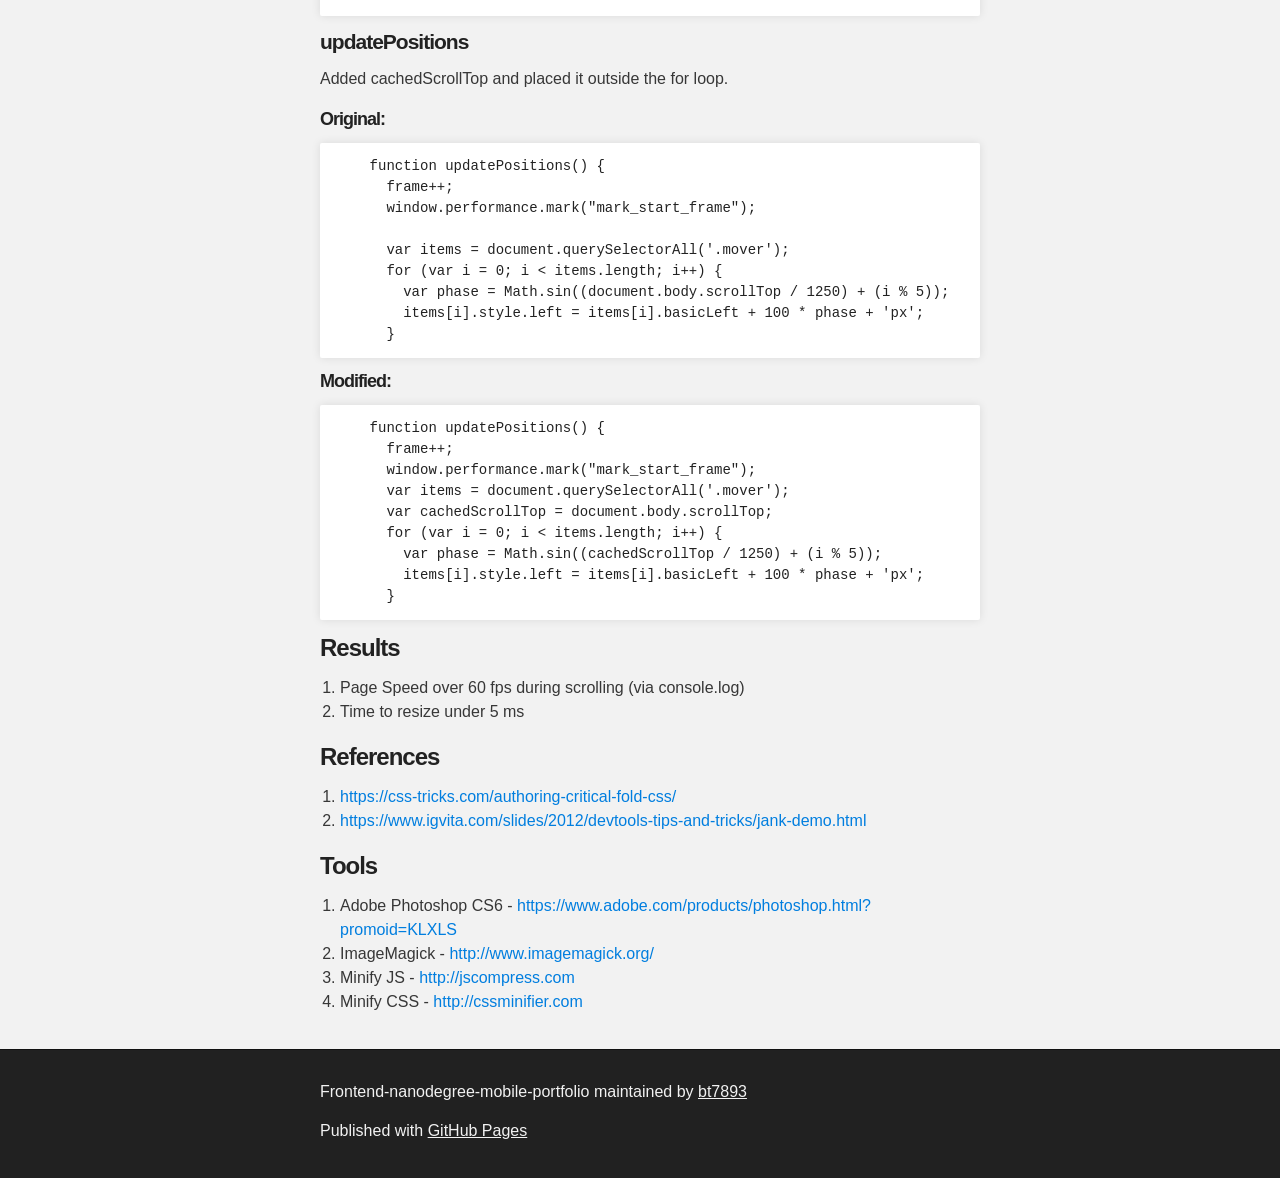
==== commit 8c195add: "Create gh-pages branch via GitHub" ====
--- a/index.html
+++ b/index.html
@@ -43,7 +43,7 @@
 <li>Inline CSS styling:
 
 <ul>
-<li>index.html - embedded the style.css file</li>
+<li>landing-page.html - embedded the style.css file</li>
 <li>added media="print" for print.css since it is render blocking</li>
 </ul>
 </li>
